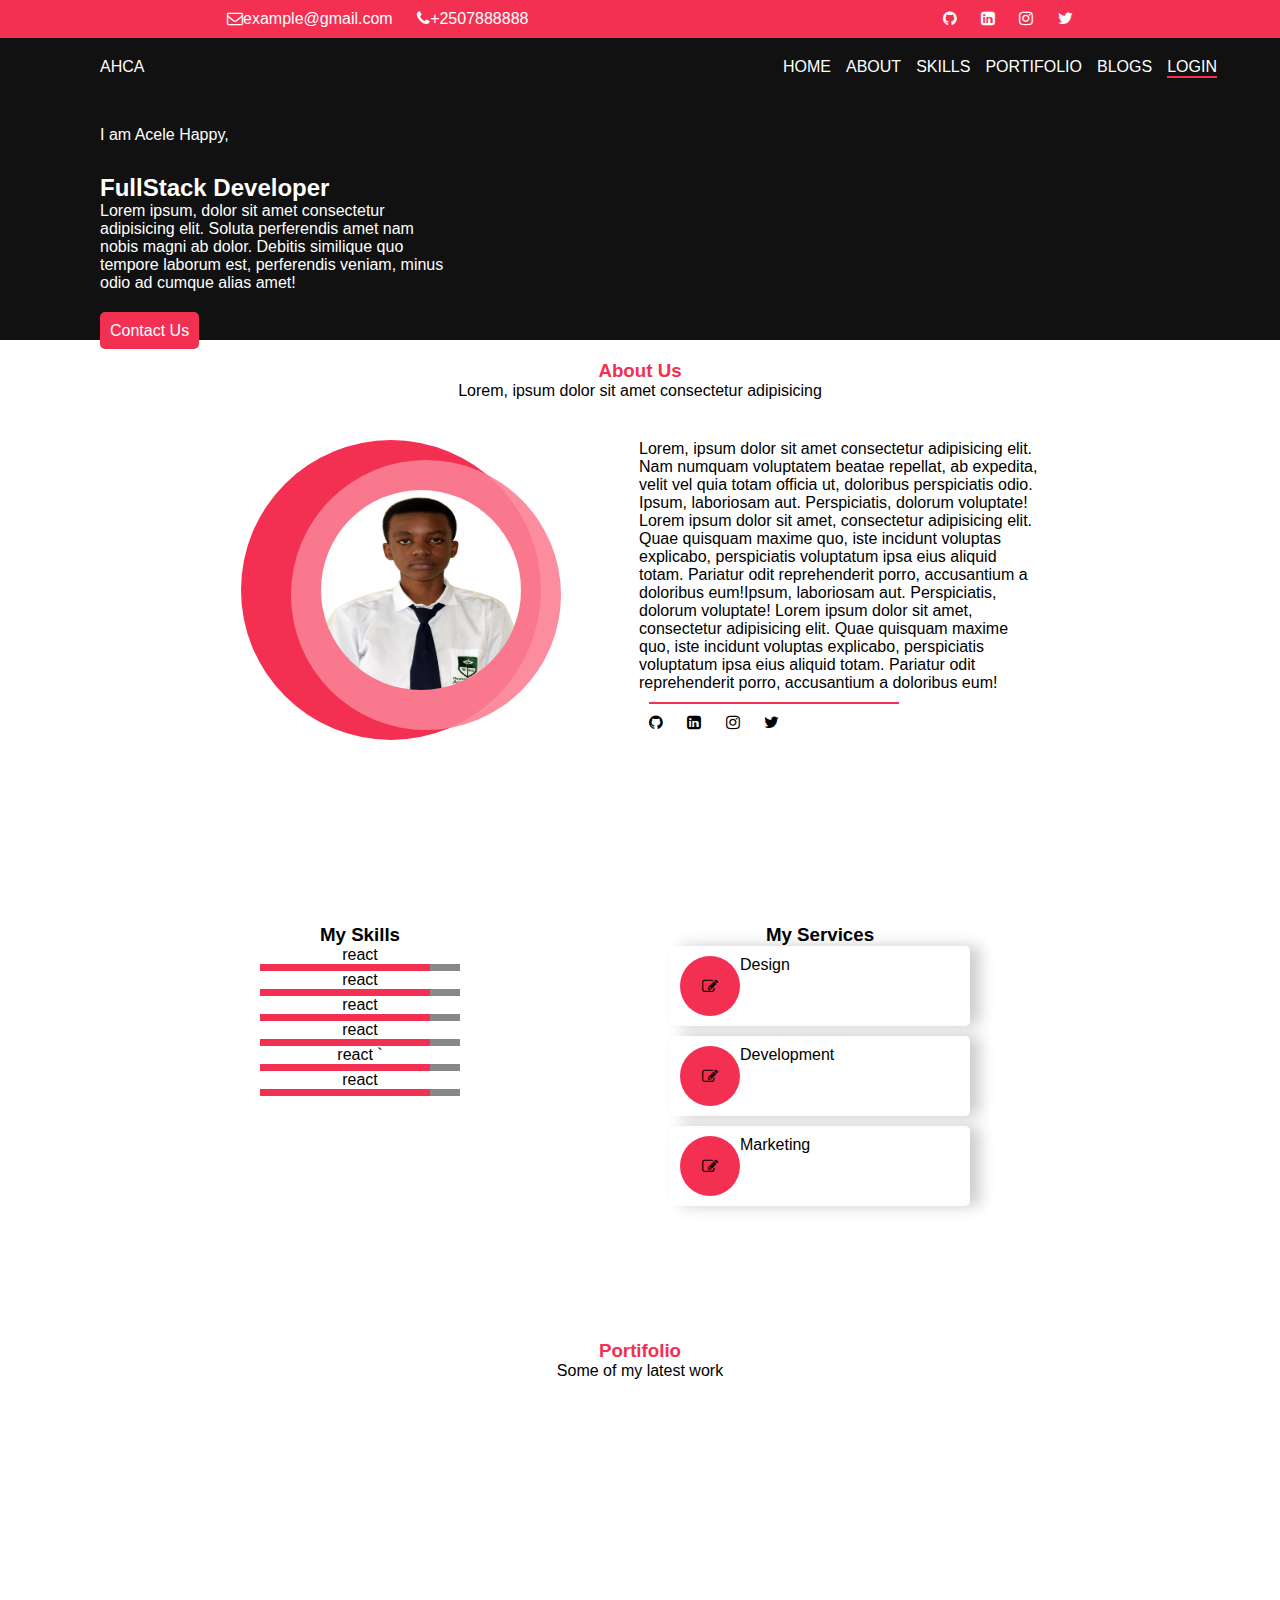
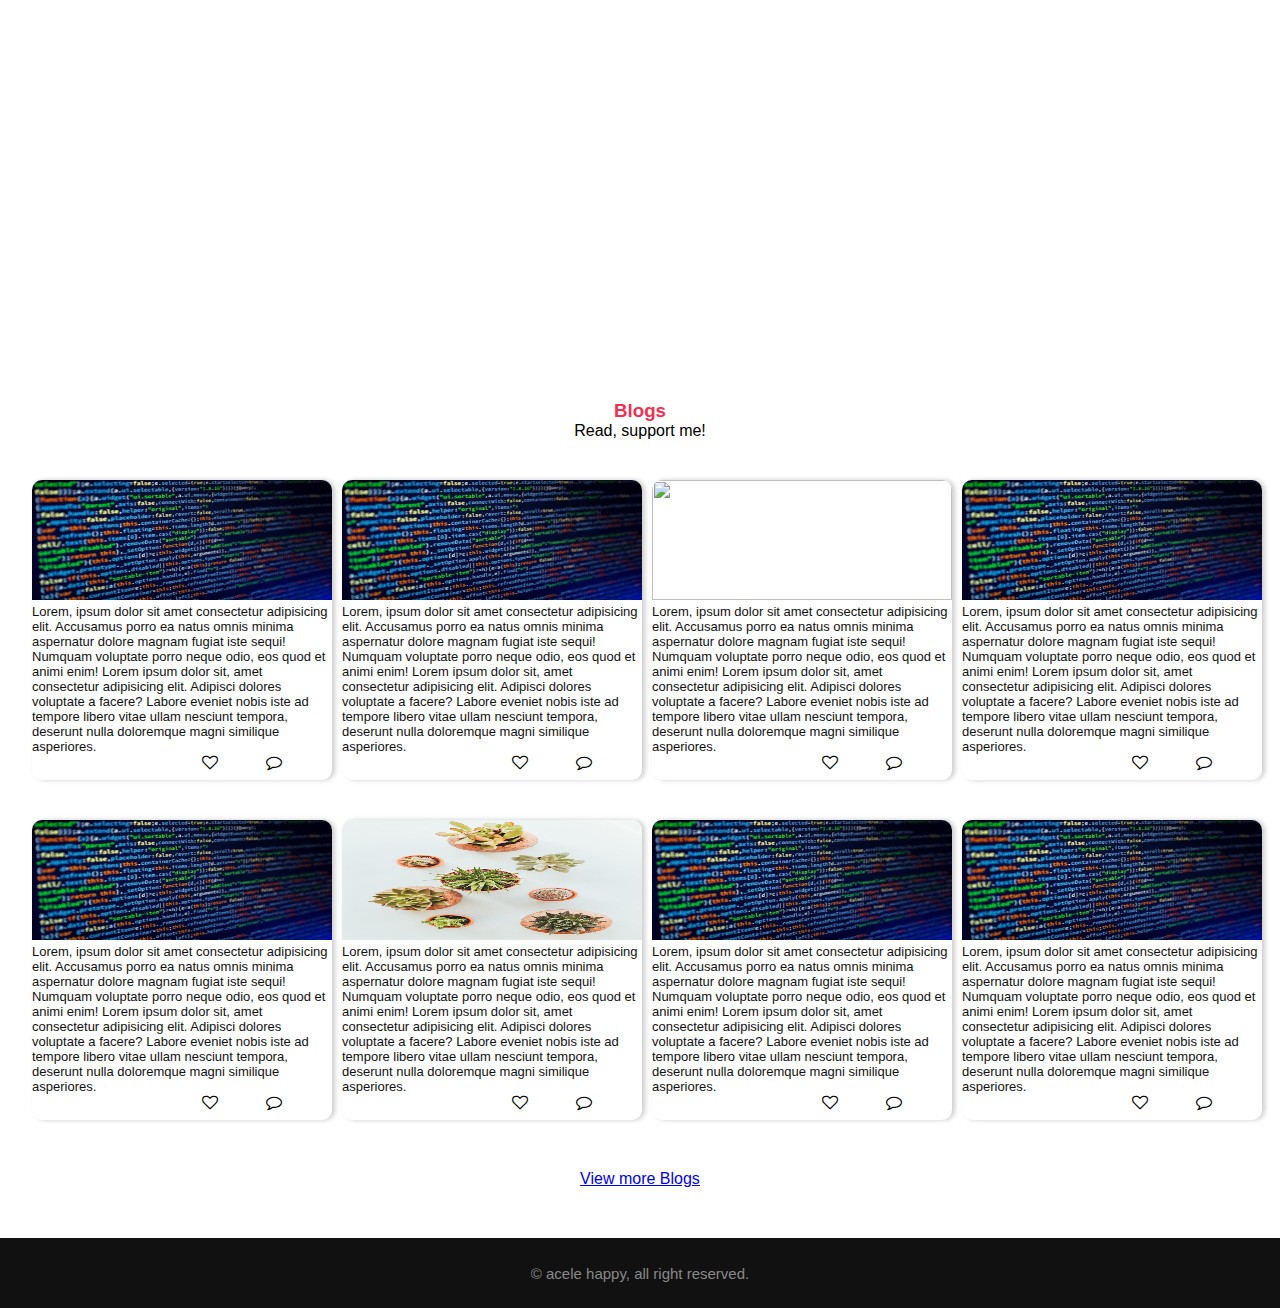
==== index.html @ a076aacb "contact and login page" ====
<!DOCTYPE html>
<html lang="en">
<head>
    <meta charset="UTF-8">
    <meta http-equiv="X-UA-Compatible" content="IE=edge">
    <meta name="viewport" content="width=device-width, initial-scale=1.0">
    <title>MY PORTIFOLIO</title>
    <link rel="stylesheet" href="https://cdnjs.cloudflare.com/ajax/libs/font-awesome/4.7.0/css/font-awesome.min.css">
    <link rel="stylesheet" href="index.css">
</head>
<body>
    <div class="container">
        <div class="dark-part" id="home">
            <div class="upper-nav">
                <div>
                    <span><i class="fa fa-envelope-o" aria-hidden="true"></i>example@gmail.com</span>
                <span><i class="fa fa-phone" aria-hidden="true"></i>+2507888888</span>
                </div>
                <div>
                    <span>
                        <i class="fa fa-github" aria-hidden="true"></i>
                    </span>
                    <span>
                        <i class="fa fa-linkedin-square" aria-hidden="true"></i>
                    </span>
                    <span>
                        <i class="fa fa-instagram" aria-hidden="true"></i>
                    </span>
                    <span>
                        <i class="fa fa-twitter" aria-hidden="true"></i>
                    </span>
                </div>
            </div>

            <div class="nav-links" id="nav-links">
                <span class="logo">AHCA</span>
                <ul>
                    <li>HOME</li>
                    <li>ABOUT</li>
                    <li>SKILLS</li>
                    <li>PORTIFOLIO</li>
                    <li>BLOGS</li>
                    <li class="login">LOGIN</li>
                    <li onclick="myFunction()" class="menu-icon">
                        <i class="fa fa-bars"></i>
                    </li>
                </ul>
            </div>

            <div class="short-desc">
                <p>I am Acele Happy,</p>
                <h2>FullStack Developer</h2>
                <p>Lorem ipsum, dolor sit amet consectetur adipisicing elit. Soluta perferendis amet nam nobis magni ab dolor. Debitis similique quo tempore laborum est, perferendis veniam, minus odio ad cumque alias amet!</p>

                <span class="contact-btn">Contact Us</span>
            </div>
            <!-- <svg id="wave" style="transform:rotate(0deg); transition: 0.3s" viewBox="0 0 1440 490" version="1.1" xmlns="http://www.w3.org/2000/svg"><defs><linearGradient id="sw-gradient-0" x1="0" x2="0" y1="1" y2="0"><stop stop-color="rgba(243, 48, 82, 1)" offset="0%"></stop><stop stop-color="rgba(243, 48, 82, 1)" offset="100%"></stop></linearGradient></defs><path style="transform:translate(0, 0px); opacity:1" fill="url(#sw-gradient-0)" d="M0,147L48,171.5C96,196,192,245,288,220.5C384,196,480,98,576,98C672,98,768,196,864,253.2C960,310,1056,327,1152,302.2C1248,278,1344,212,1440,179.7C1536,147,1632,147,1728,122.5C1824,98,1920,49,2016,81.7C2112,114,2208,229,2304,261.3C2400,294,2496,245,2592,261.3C2688,278,2784,359,2880,392C2976,425,3072,408,3168,375.7C3264,343,3360,294,3456,236.8C3552,180,3648,114,3744,114.3C3840,114,3936,180,4032,196C4128,212,4224,180,4320,187.8C4416,196,4512,245,4608,220.5C4704,196,4800,98,4896,89.8C4992,82,5088,163,5184,204.2C5280,245,5376,245,5472,245C5568,245,5664,245,5760,236.8C5856,229,5952,212,6048,220.5C6144,229,6240,261,6336,228.7C6432,196,6528,98,6624,81.7C6720,65,6816,131,6864,163.3L6912,196L6912,490L6864,490C6816,490,6720,490,6624,490C6528,490,6432,490,6336,490C6240,490,6144,490,6048,490C5952,490,5856,490,5760,490C5664,490,5568,490,5472,490C5376,490,5280,490,5184,490C5088,490,4992,490,4896,490C4800,490,4704,490,4608,490C4512,490,4416,490,4320,490C4224,490,4128,490,4032,490C3936,490,3840,490,3744,490C3648,490,3552,490,3456,490C3360,490,3264,490,3168,490C3072,490,2976,490,2880,490C2784,490,2688,490,2592,490C2496,490,2400,490,2304,490C2208,490,2112,490,2016,490C1920,490,1824,490,1728,490C1632,490,1536,490,1440,490C1344,490,1248,490,1152,490C1056,490,960,490,864,490C768,490,672,490,576,490C480,490,384,490,288,490C192,490,96,490,48,490L0,490Z"></path><defs><linearGradient id="sw-gradient-1" x1="0" x2="0" y1="1" y2="0"><stop stop-color="rgba(243, 48, 82, 1)" offset="0%"></stop><stop stop-color="rgba(243, 48, 82, 1)" offset="100%"></stop></linearGradient></defs><path style="transform:translate(0, 50px); opacity:0.9" fill="url(#sw-gradient-1)" d="M0,294L48,261.3C96,229,192,163,288,122.5C384,82,480,65,576,98C672,131,768,212,864,204.2C960,196,1056,98,1152,49C1248,0,1344,0,1440,0C1536,0,1632,0,1728,40.8C1824,82,1920,163,2016,187.8C2112,212,2208,180,2304,196C2400,212,2496,278,2592,318.5C2688,359,2784,376,2880,383.8C2976,392,3072,392,3168,359.3C3264,327,3360,261,3456,212.3C3552,163,3648,131,3744,163.3C3840,196,3936,294,4032,318.5C4128,343,4224,294,4320,302.2C4416,310,4512,376,4608,367.5C4704,359,4800,278,4896,212.3C4992,147,5088,98,5184,73.5C5280,49,5376,49,5472,81.7C5568,114,5664,180,5760,245C5856,310,5952,376,6048,334.8C6144,294,6240,147,6336,147C6432,147,6528,294,6624,302.2C6720,310,6816,180,6864,114.3L6912,49L6912,490L6864,490C6816,490,6720,490,6624,490C6528,490,6432,490,6336,490C6240,490,6144,490,6048,490C5952,490,5856,490,5760,490C5664,490,5568,490,5472,490C5376,490,5280,490,5184,490C5088,490,4992,490,4896,490C4800,490,4704,490,4608,490C4512,490,4416,490,4320,490C4224,490,4128,490,4032,490C3936,490,3840,490,3744,490C3648,490,3552,490,3456,490C3360,490,3264,490,3168,490C3072,490,2976,490,2880,490C2784,490,2688,490,2592,490C2496,490,2400,490,2304,490C2208,490,2112,490,2016,490C1920,490,1824,490,1728,490C1632,490,1536,490,1440,490C1344,490,1248,490,1152,490C1056,490,960,490,864,490C768,490,672,490,576,490C480,490,384,490,288,490C192,490,96,490,48,490L0,490Z"></path></svg> -->
        </div>
            <h3 class="center color">About Us</h3>
            <p class="center">Lorem, ipsum dolor sit amet consectetur adipisicing</p>
        <div class="mid">
            <div id="about" class="about">
                <div class="circle">
                <div class="circle-sm">
                    <img src="./pictures/img.JPG" alt="img" class="img-sm"/>
                </div>
            </div>
            <div class="about-content">
                <p>Lorem, ipsum dolor sit amet consectetur adipisicing elit. Nam numquam voluptatem beatae repellat, ab expedita, velit vel quia totam officia ut, doloribus perspiciatis odio. Ipsum, laboriosam aut. Perspiciatis, dolorum voluptate! Lorem ipsum dolor sit amet, consectetur adipisicing elit. Quae quisquam maxime quo, iste incidunt voluptas explicabo, perspiciatis voluptatum ipsa eius aliquid totam. Pariatur odit reprehenderit porro, accusantium a doloribus eum!Ipsum, laboriosam aut. Perspiciatis, dolorum voluptate! Lorem ipsum dolor sit amet, consectetur adipisicing elit. Quae quisquam maxime quo, iste incidunt voluptas explicabo, perspiciatis voluptatum ipsa eius aliquid totam. Pariatur odit reprehenderit porro, accusantium a doloribus eum!</p>
                <div class="line"></div>
                <div class="icons">
                    <span>
                        <i class="fa fa-github" aria-hidden="true"></i>
                    </span>
                    <span>
                        <i class="fa fa-linkedin-square" aria-hidden="true"></i>
                    </span>
                    <span>
                        <i class="fa fa-instagram" aria-hidden="true"></i>
                    </span>
                    <span>
                        <i class="fa fa-twitter" aria-hidden="true"></i>
                    </span>
                </div>
            </div>
            </div>
        </div>
        
        <div class="mid mid-2">
            <div id="skills" class="skills">
                <h3>My Skills</h3>
                <div>
                <span>react</span>
                <div class="out"><div class="inside"></div></div>
                </div>
                <div>
                <span>react</span>
                <div class="out"><div class="inside"></div></div>
                </div>
                <div>   
                <span>react</span>
                <div class="out"><div class="inside"></div></div>
                </div>
                <div>
                    <span>react</span>
                    <div class="out"><div class="inside"></div></div>
                </div>
                <div>
                    <span>react</span>  `
                    <div class="out"><div class="inside"></div></div>
                    </div>
                    <div>
                <span>react</span>
                <div class="out"><div class="inside"></div></div>
                </div>
            </div>
            <div class="services">
                <h3>My Services</h3>
                <div class="box">
                    <div class="icon-box"><i class="fa fa-pencil-square-o" aria-hidden="true"></i></div>
                    <span>Design</span>
                </div>
                <div class="box">
                    <div class="icon-box"><i class="fa fa-pencil-square-o" aria-hidden="true"></i></div>
                    <span>Development</span>
                </div>
                <div class="box">
                    <div class="icon-box"><i class="fa fa-pencil-square-o" aria-hidden="true"></i></div>
                    <span>Marketing</span>
                </div>
            </div>
        </div>

        <h3 class="center color top ">Portifolio</h3>
        <p class="center">Some of my latest work</p>

            <div class="port-cont">
                <div id="portifolio" class="portifolio">
                    <div class="div1">
                        <img class="./pictures/short-img" src="an.jpg" alt="">
                    </div>
                    <div class="div2">
                        <img class="./pictures/short-img" src="cam.jpg" alt="">
                    </div>
                    <div class="div3">
                        <img class="./pictures/long-img" src="cam.jpg" alt="">
                    </div>
                    <div class="div4">
                        <img class="./pictures/long-img" src="an.jpg" alt="">
                    </div>
                </div>
            </div>

            <h3 class="center color top ">Blogs</h3>
        <p class="center">Read, support me!</p>

            <div class="">
                <div id="blogs" class="blogs">
                   <div class="blog">
                       <img src="./pictures/bl.jpg" alt="">
                       <div class="blog-cont">
                           <p>Lorem, ipsum dolor sit amet consectetur adipisicing elit. Accusamus porro ea natus omnis minima aspernatur dolore magnam fugiat iste sequi! Numquam voluptate porro neque odio, eos quod et animi enim! Lorem ipsum dolor sit, amet consectetur adipisicing elit. Adipisci dolores voluptate a facere? Labore eveniet nobis iste ad tempore libero vitae ullam nesciunt tempora, deserunt nulla doloremque magni similique asperiores.</p>
                       </div>
                       <div class="blog-icons">
                           <span><i class="fa fa-heart-o" aria-hidden="true"></i></span>
                           <span><i class="fa fa-comment-o" aria-hidden="true"></i></span>
                       </div>
                   </div>
                   <div class="blog">
                       <img src="./pictures/bl.jpg" alt="">
                       <div class="blog-cont">
                           <p>Lorem, ipsum dolor sit amet consectetur adipisicing elit. Accusamus porro ea natus omnis minima aspernatur dolore magnam fugiat iste sequi! Numquam voluptate porro neque odio, eos quod et animi enim! Lorem ipsum dolor sit, amet consectetur adipisicing elit. Adipisci dolores voluptate a facere? Labore eveniet nobis iste ad tempore libero vitae ullam nesciunt tempora, deserunt nulla doloremque magni similique asperiores.</p>
                       </div>
                       <div class="blog-icons">
                           <span><i class="fa fa-heart-o" aria-hidden="true"></i></span>
                           <span><i class="fa fa-comment-o" aria-hidden="true"></i></span>
                       </div>
                   </div>
                   <div class="blog">
                       <img src="bl.jpg" alt="">
                       <div class="blog-cont">
                           <p>Lorem, ipsum dolor sit amet consectetur adipisicing elit. Accusamus porro ea natus omnis minima aspernatur dolore magnam fugiat iste sequi! Numquam voluptate porro neque odio, eos quod et animi enim! Lorem ipsum dolor sit, amet consectetur adipisicing elit. Adipisci dolores voluptate a facere? Labore eveniet nobis iste ad tempore libero vitae ullam nesciunt tempora, deserunt nulla doloremque magni similique asperiores.</p>
                       </div>
                       <div class="blog-icons">
                           <span><i class="fa fa-heart-o" aria-hidden="true"></i></span>
                           <span><i class="fa fa-comment-o" aria-hidden="true"></i></span>
                       </div>
                   </div>
                   <div class="blog">
                    <img src="./pictures/bl.jpg" alt="">
                    <div class="blog-cont">
                        <p>Lorem, ipsum dolor sit amet consectetur adipisicing elit. Accusamus porro ea natus omnis minima aspernatur dolore magnam fugiat iste sequi! Numquam voluptate porro neque odio, eos quod et animi enim! Lorem ipsum dolor sit, amet consectetur adipisicing elit. Adipisci dolores voluptate a facere? Labore eveniet nobis iste ad tempore libero vitae ullam nesciunt tempora, deserunt nulla doloremque magni similique asperiores.</p>
                    </div>
                    <div class="blog-icons">
                        <span><i class="fa fa-heart-o" aria-hidden="true"></i></span>
                        <span><i class="fa fa-comment-o" aria-hidden="true"></i></span>
                    </div>
                   </div>
                </div>

                <div id="blogs" class="blogs">
                    <div class="blog">
                        <img src="./pictures/bl.jpg" alt="">
                        <div class="blog-cont">
                            <p>Lorem, ipsum dolor sit amet consectetur adipisicing elit. Accusamus porro ea natus omnis minima aspernatur dolore magnam fugiat iste sequi! Numquam voluptate porro neque odio, eos quod et animi enim! Lorem ipsum dolor sit, amet consectetur adipisicing elit. Adipisci dolores voluptate a facere? Labore eveniet nobis iste ad tempore libero vitae ullam nesciunt tempora, deserunt nulla doloremque magni similique asperiores.</p>
                        </div>
                        <div class="blog-icons">
                            <span><i class="fa fa-heart-o" aria-hidden="true"></i></span>
                            <span><i class="fa fa-comment-o" aria-hidden="true"></i></span>
                        </div>
                    </div>
                    <div class="blog">
                        <img src="./pictures/an.jpg" alt="">
                        <div class="blog-cont">
                            <p>Lorem, ipsum dolor sit amet consectetur adipisicing elit. Accusamus porro ea natus omnis minima aspernatur dolore magnam fugiat iste sequi! Numquam voluptate porro neque odio, eos quod et animi enim! Lorem ipsum dolor sit, amet consectetur adipisicing elit. Adipisci dolores voluptate a facere? Labore eveniet nobis iste ad tempore libero vitae ullam nesciunt tempora, deserunt nulla doloremque magni similique asperiores.</p>
                        </div>
                        <div class="blog-icons">
                            <span><i class="fa fa-heart-o" aria-hidden="true"></i></span>
                            <span><i class="fa fa-comment-o" aria-hidden="true"></i></span>
                        </div>
                    </div>
                    <div class="blog">
                        <img src="./pictures/bl.jpg" alt="">
                        <div class="blog-cont">
                            <p>Lorem, ipsum dolor sit amet consectetur adipisicing elit. Accusamus porro ea natus omnis minima aspernatur dolore magnam fugiat iste sequi! Numquam voluptate porro neque odio, eos quod et animi enim! Lorem ipsum dolor sit, amet consectetur adipisicing elit. Adipisci dolores voluptate a facere? Labore eveniet nobis iste ad tempore libero vitae ullam nesciunt tempora, deserunt nulla doloremque magni similique asperiores.</p>
                        </div>
                        <div class="blog-icons">
                            <span><i class="fa fa-heart-o" aria-hidden="true"></i></span>
                            <span><i class="fa fa-comment-o" aria-hidden="true"></i></span>
                        </div>
                    </div>
                    <div class="blog">
                     <img src="./pictures/bl.jpg" alt="">
                     <div class="blog-cont">
                         <p>Lorem, ipsum dolor sit amet consectetur adipisicing elit. Accusamus porro ea natus omnis minima aspernatur dolore magnam fugiat iste sequi! Numquam voluptate porro neque odio, eos quod et animi enim! Lorem ipsum dolor sit, amet consectetur adipisicing elit. Adipisci dolores voluptate a facere? Labore eveniet nobis iste ad tempore libero vitae ullam nesciunt tempora, deserunt nulla doloremque magni similique asperiores.</p>
                     </div>
                     <div class="blog-icons">
                         <span><i class="fa fa-heart-o" aria-hidden="true"></i></span>
                         <span><i class="fa fa-comment-o" aria-hidden="true"></i></span>
                     </div>
                    </div>
                 </div>
                </div>
    </div>
    <div class="center">
        <a href="#">View more Blogs</a>
    </div>
    <div class="footer">
               <p>&copy; acele happy, all right reserved.</p>
     </div>

     <script>
         function myFunction(){
            let x = document.getElementById("nav-links")
            if(x.className == "nav-links"){
                x.className = " responsive"
            }else{
            x.className = "nav-links"
            }
         }
     </script>
</body>
</html>
---- index.css ----
* {
  margin: 0;
  padding: 0;
  box-sizing: border-box;
  font-family: "Helvetica Neue", Helvetica, Arial, sans-serif;
}
.dark-part {
  background: #111;
  width: 100%;
  height: auto;
}
.upper-nav {
  width: 100%;
  height: auto;
  background: #f33052;
  display: flex;
  justify-content: space-around;
  padding: 10px;
  margin-bottom: 20px;
}
.upper-nav > div > span {
  margin-left: 20px;
  color: #fff;
}

.nav-links ul {
  list-style: none;
  display: flex;
  width: 40%;
  float: right;
}
.nav-links ul li {
  color: #fff;
  margin-left: 15px;
  cursor: pointer;
}
.logo {
  color: #fff;
  margin-left: 100px;
  margin-top: 100px;
}
.login {
  border-bottom: 2px solid #f33052;
}

.contact-btn {
  background: #f33052;
  color: #fff;
  padding: 10px;
  border-radius: 5px;
  margin-bottom: 100px;
}
.short-desc {
  margin-top: 50px;
  color: #fff;
  margin-left: 100px;
}
.short-desc p {
  width: 30%;
  margin-bottom: 30px;
}
svg {
  /* background: red; */
  width: 40%;
  margin-left: 700px;
  height: 400px;
  margin-top: -200px;
}

.mid {
  display: flex;
  justify-content: center;
  align-items: center;
}
.about {
  width: 70%;
  display: flex;
  justify-content: space-around;
  margin-top: 40px;
}
.circle {
  width: 300px;
  height: 300px;
  border-radius: 50%;
  background: rgb(243, 48, 82);
}
.about-content {
  width: 400px;
}
.circle-sm {
  width: 270px;
  height: 270px;
  border-radius: 50%;
  background: rgba(251, 129, 149, 0.9);
  margin-top: 20px;
  margin-left: 50px;
}
.img-sm {
  width: 200px;
  height: 200px;
  border-radius: 50%;
  margin-top: 30px;
  margin-left: 30px;
}

.line {
  width: 250px;
  height: 2px;
  background: #f33052;
  margin: 10px;
}
.icons span {
  margin: 10px;
}
.center {
  text-align: center;
}
.color {
  color: #f33052;
  margin-top: 20px;
}

.out {
  width: 200px;
  height: 7px;
  background: #888;
  border-radius: 0px, 10px, 10px, 0px;
}

.inside {
  width: 170px;
  height: 7px;
  background: #f33052;
}

.skills {
  position: relative;
  right: 80px;
  width: 300px;
  text-align: center;
  display: flex;
  align-items: center;
  justify-content: center;
  flex-direction: column;
  height: 300px;
}
.services {
  width: 400px;
  text-align: center;
  height: auto;
  display: flex;
  align-items: center;
  justify-content: center;
  flex-direction: column;
  position: relative;
  top: 60px;
  left: 30px;
}
.services .box {
  width: 300px;
  box-shadow: 10px 0px 15px rgba(0, 0, 0, 0.2);
  border-radius: 5px;
  padding: 10px;
  display: flex;
  flex-direction: row;
  margin-bottom: 10px;
}

.icon-box {
  background: #f33052;
  width: 60px;
  height: 60px;
  border-radius: 50%;
  display: flex;
  justify-content: center;
  align-items: center;
}

.fa-pencil-square-o {
  width: 200px;
}

.port-cont {
  display: flex;
  align-items: center;
  justify-content: center;
}
.portifolio {
  /* background: hotpink; */
  width: 50%;
}

.div1 {
  grid-area: div1;
  height: 20vh;
}
.div2 {
  grid-area: div2;
  height: 20vh;
}
.div3 {
  grid-area: div3;
  height: 40vh;
}
.div4 {
  grid-area: div4;
  height: 40vh;
}

.portifolio {
  display: grid;
  grid-template-areas:
    "div1 div1 div1 div2 div2 div2"
    "div3 div3 div4 div4 div4 div4";
  gap: 10px;
  padding: 10px;
}
.portifolio > div {
  /* background: purple; */
  padding: 20px 0;
  display: flex;
  align-items: center;
  justify-content: center;
}
.portifolio > div> img{
    object-fit: cover;
    width: 320px;
}

.long-img{
    height: 40vh;
    position: relative;
}
.short-img{
    height: 20vh;
    position: relative;
}

.top{
    margin-top: 50px;
}

.mid-2{
    margin-bottom: 60px;
    height: 60vh;
}

.blogs{
    display: flex;
    justify-content: space-between;
    align-items: center;
    width: 95%;
    margin: auto;
    margin-top: 40px;
}
.blogs>div{
    margin-right: 10px;
}

.blog{
    width: 300px;
    height: 300px;
    box-shadow: 3px 0px 5px rgba(0,0,0,0.2);
    border-radius: 10px;
}
.blog>img{
  width: 300px;
    height: 120px;
    border-radius: 10px 10px 0px 0px;
}
.blog-cont p{
  font-size: 13px;
  color: #111;
}
.blog-icons{
  width: 100px;
  display: flex;
  position: relative;
  left: 150px;
  justify-content: space-between;
}
.blog-icons > span{
  margin-left: 20px;
}

.footer{
background: #111;
/* position: absolute; */
height: 70px;
bottom: 0;
display: flex;
align-items: center;
justify-content: center;
color: #888;
font-size: 15px;
margin-top: 100px;
}
.center>a{
  /* margin-top: 150px; */
  position: relative;
  top: 50px;
}

.menu-icon{
  display: none;
}

@media screen and (max-width: 600px){
  .nav-links ul li:not(.menu-icon){
    display:none;
  }
  .nav-links{
    background: red;
    width: 100%;
    overflow: auto;
  }
  .nav-links ul .menu-icon {
    float: right;
    position: relative;
    /* left: 180px;
    display: block;
    size: 100px; */
    display: block;
    right: 0;
  }
  .upper-nav{
    display:none;
  }
  .short-desc{
    width: 90%;
    margin: auto;
    position: relative;
    top: 20%;
  }
  .short-desc h2{
    text-align: center;
    margin-bottom: 20px;
  }
  .short-desc p {
    width: 100%;
    margin-bottom: 10px;
    text-align: center;
  }

  .contact-btn{
    margin: auto;
    position: relative;
    left: 40%;
    top: 30px;
  }
  .dark-part{
    height: 60vh;
  }
  .mid>*{
    display: block;
  }
  .skills{
    display: block;
  }

  .blogs{
    display: grid;
    grid-template-columns: 1fr 1fr;
    /* padding: 10px; */
    gap: 10px;
  }
  .blog{
    width: 280px;
  }
  .blog img{
    width: 280px;
  }
  .portifolio{
    width: 100%;
  }
  .portifolio div img{
    width: 270px;
  }
  .circle{
    margin: auto;
  }

  .mid-2{
    display: grid;
    height: auto;
    grid-template-columns: 1fr;
  }
  .mid-2 > div{
    width: 100%;
    position: relative;
    top: 0;
    left: 0;
    right: 0;
    display: grid;
  }
  .skills{
    margin-bottom: 40px;
  }
}

@media screen and ( max-width: 1000px) {
  .blogs{
    display: grid;
    grid-template-columns: 1fr 1fr;
    align-items: center;
    margin: auto;
    gap: 20px;
  }
  .portifolio{
    width: 100%;
  }
  .nav-links ul li:not(.menu-icon){
    display:none;
  }
  .menu-icon{
    position: absolute;
    right: 100px;
    display: block;
  }

  .nav-links .responsive ul li {
    float: none;
    display: block;
    text-align: center;
    color: #fff;
  }

  .fa-bars{
    font-size: 25px;
  }
 
  .dark-part{
    height: 70vh;
  }
  .short-desc p{
    width: 70%;
  }
  .circle {
    width: 270px;
    height: 270px;
  }
  .circle-sm {
    width: 240px;
    height: 240px;
  }
  .about{
    width: 100%;
  }

  .mid-2 >div{
    position: relative;
    top: 0;
    right: 0;
  }
}
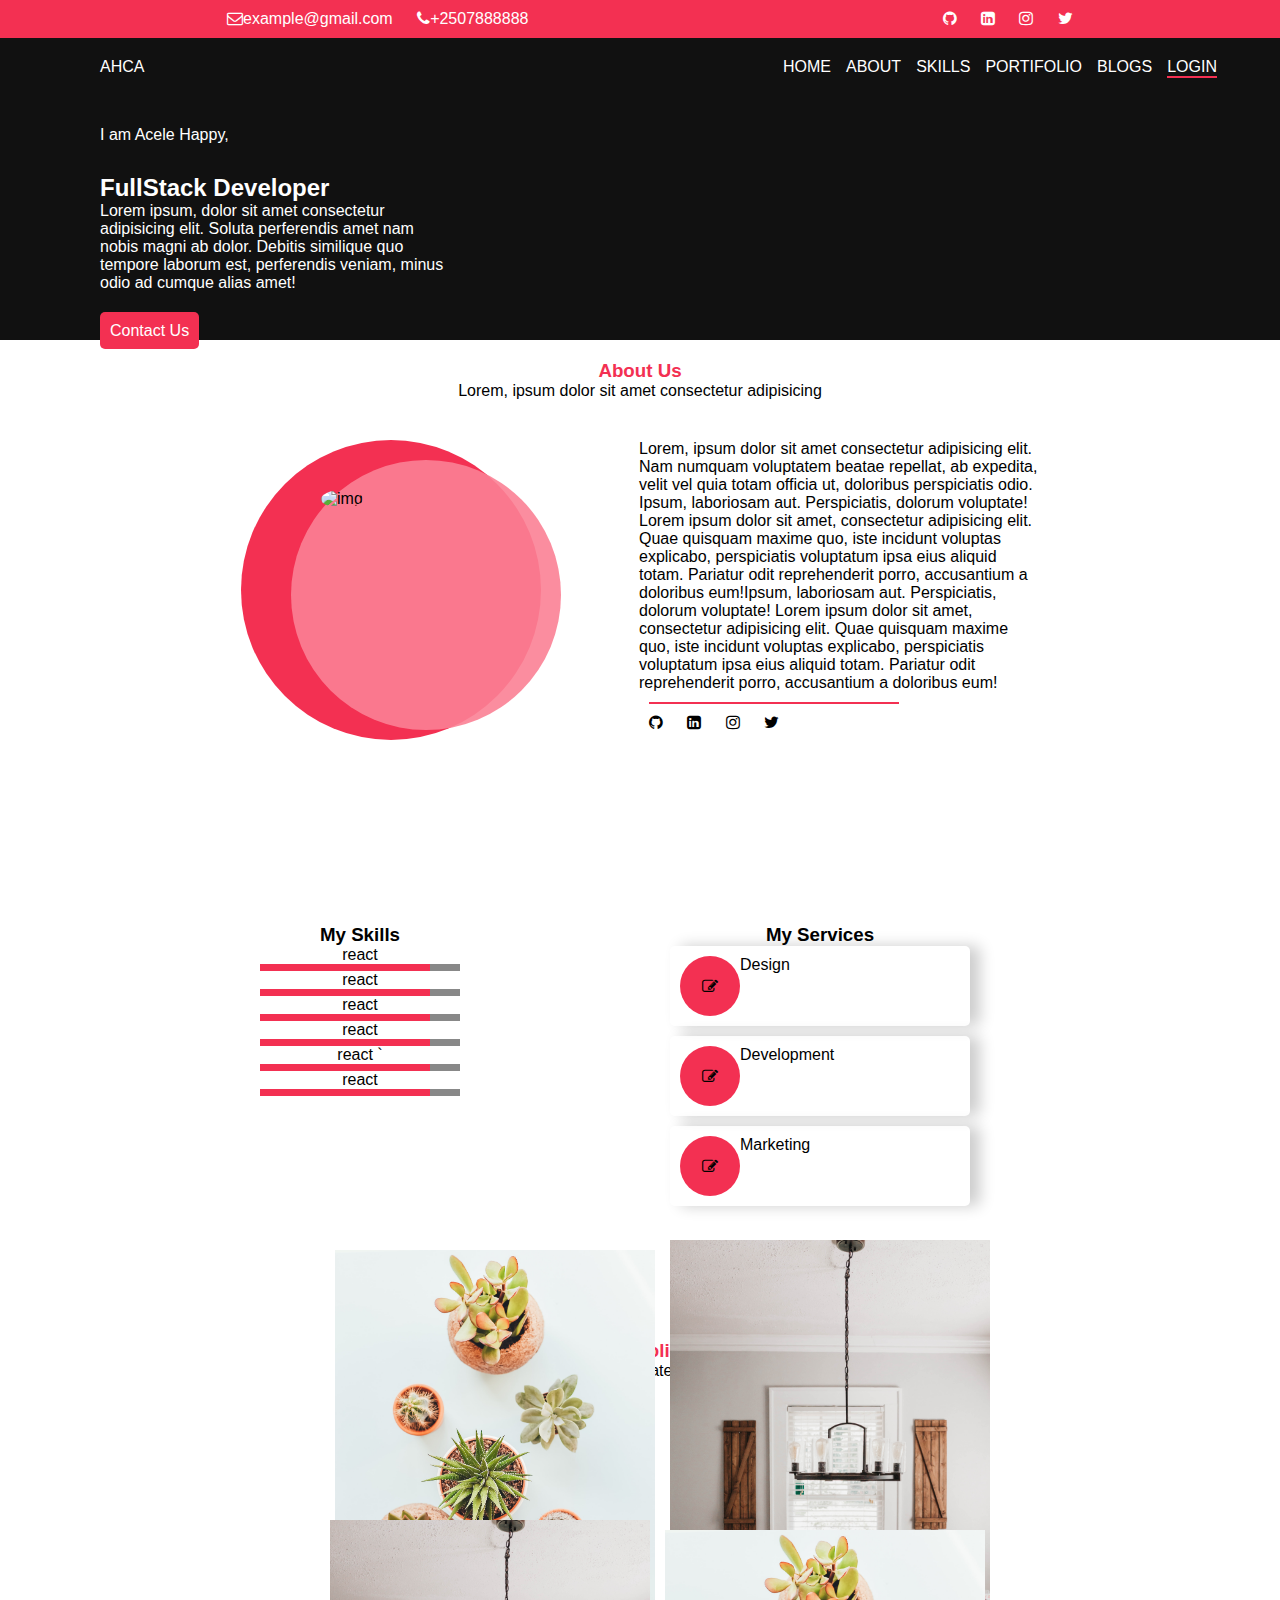
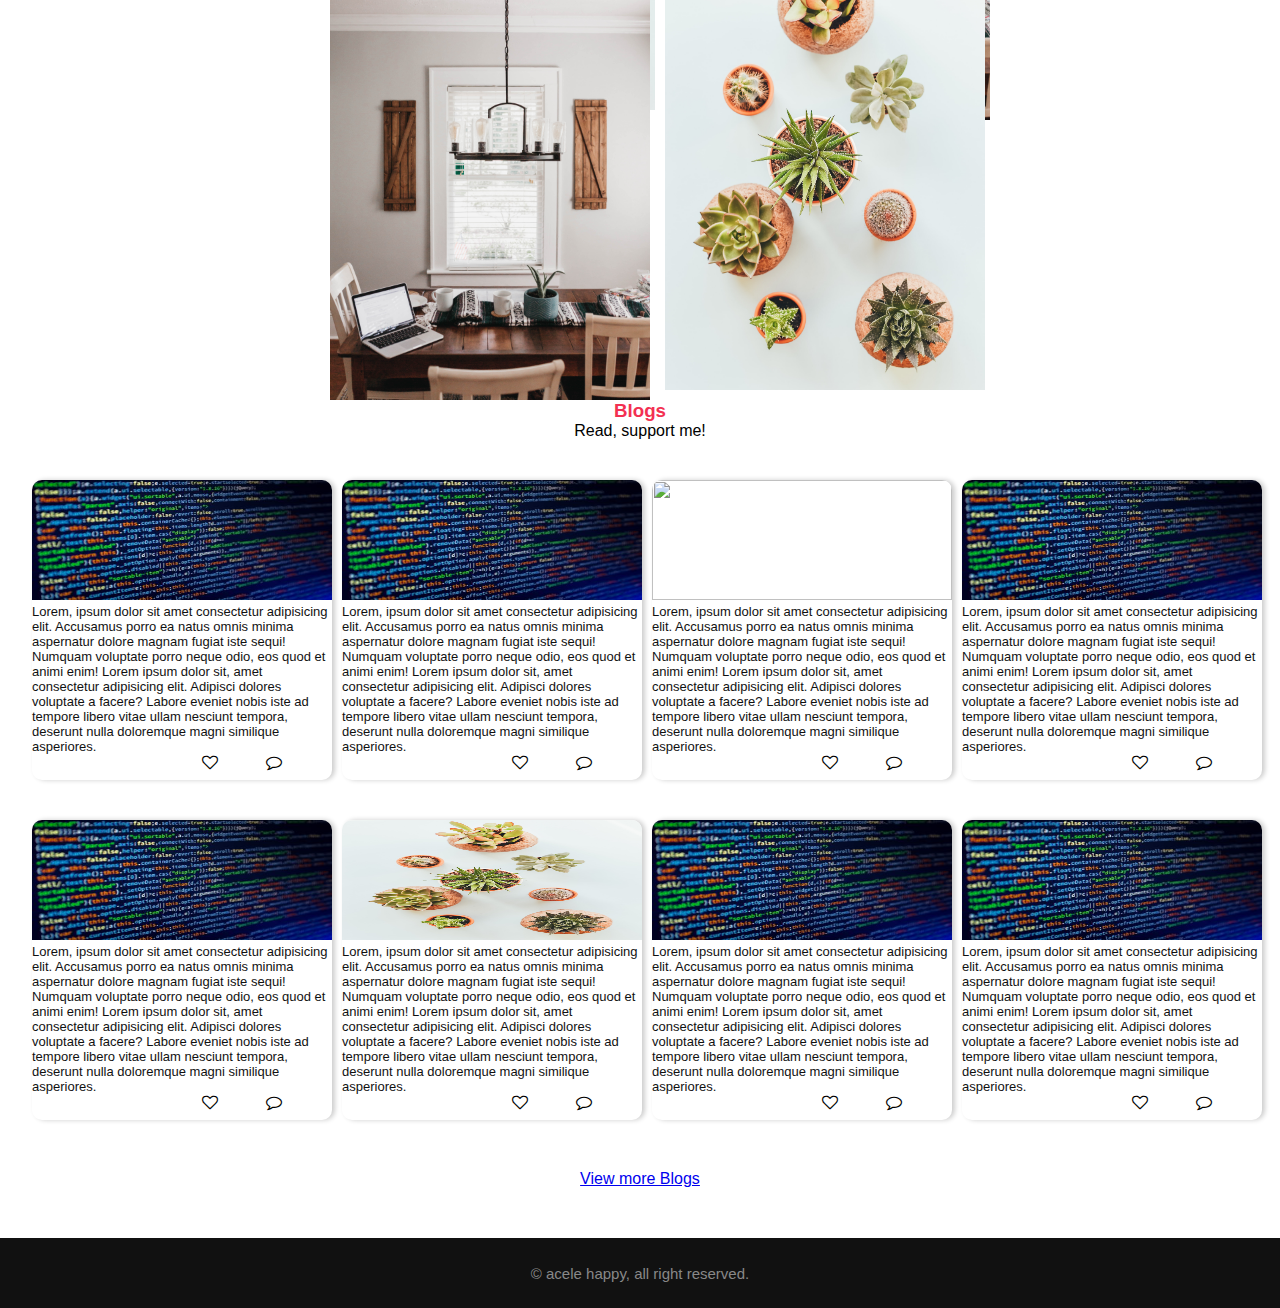
==== commit 13b76f3e: "dashboard" ====
--- a/index.html
+++ b/index.html
@@ -62,7 +62,7 @@
             <div id="about" class="about">
                 <div class="circle">
                 <div class="circle-sm">
-                    <img src="./pictures/img.JPG" alt="img" class="img-sm"/>
+                    <img src="" alt="img" class="img-sm"/>
                 </div>
             </div>
             <div class="about-content">
@@ -137,16 +137,16 @@
             <div class="port-cont">
                 <div id="portifolio" class="portifolio">
                     <div class="div1">
-                        <img class="./pictures/short-img" src="an.jpg" alt="">
+                        <img class=".short-img" src="./pictures/an.jpg" alt="">
                     </div>
                     <div class="div2">
-                        <img class="./pictures/short-img" src="cam.jpg" alt="">
+                        <img class=".short-img" src="./pictures/cam.jpg" alt="">
                     </div>
                     <div class="div3">
-                        <img class="./pictures/long-img" src="cam.jpg" alt="">
+                        <img class=".long-img" src="./pictures/cam.jpg" alt="">
                     </div>
                     <div class="div4">
-                        <img class="./pictures/long-img" src="an.jpg" alt="">
+                        <img class=".long-img" src="./pictures/an.jpg" alt="">
                     </div>
                 </div>
             </div>
--- a/index.css
+++ b/index.css
@@ -306,11 +306,11 @@
 }
 
 @media screen and (max-width: 600px){
+
   .nav-links ul li:not(.menu-icon){
     display:none;
   }
   .nav-links{
-    background: red;
     width: 100%;
     overflow: auto;
   }
@@ -327,10 +327,14 @@
     display:none;
   }
   .short-desc{
-    width: 90%;
-    margin: auto;
-    position: relative;
+    width: 60%;
+    margin: auto;
+    position: relative;
+    display: flex;
+    flex-direction: column;
+    align-items:center;
     top: 20%;
+    font-size: 10px;
   }
   .short-desc h2{
     text-align: center;
@@ -360,15 +364,14 @@
 
   .blogs{
     display: grid;
-    grid-template-columns: 1fr 1fr;
-    /* padding: 10px; */
+    grid-template-columns: 1fr;
     gap: 10px;
   }
   .blog{
-    width: 280px;
+    width: 250px;
   }
   .blog img{
-    width: 280px;
+    width: 250px;
   }
   .portifolio{
     width: 100%;
@@ -395,6 +398,10 @@
   }
   .skills{
     margin-bottom: 40px;
+  }
+  .contact-btn{
+    position: absolute;
+    margin: auto;
   }
 }
 
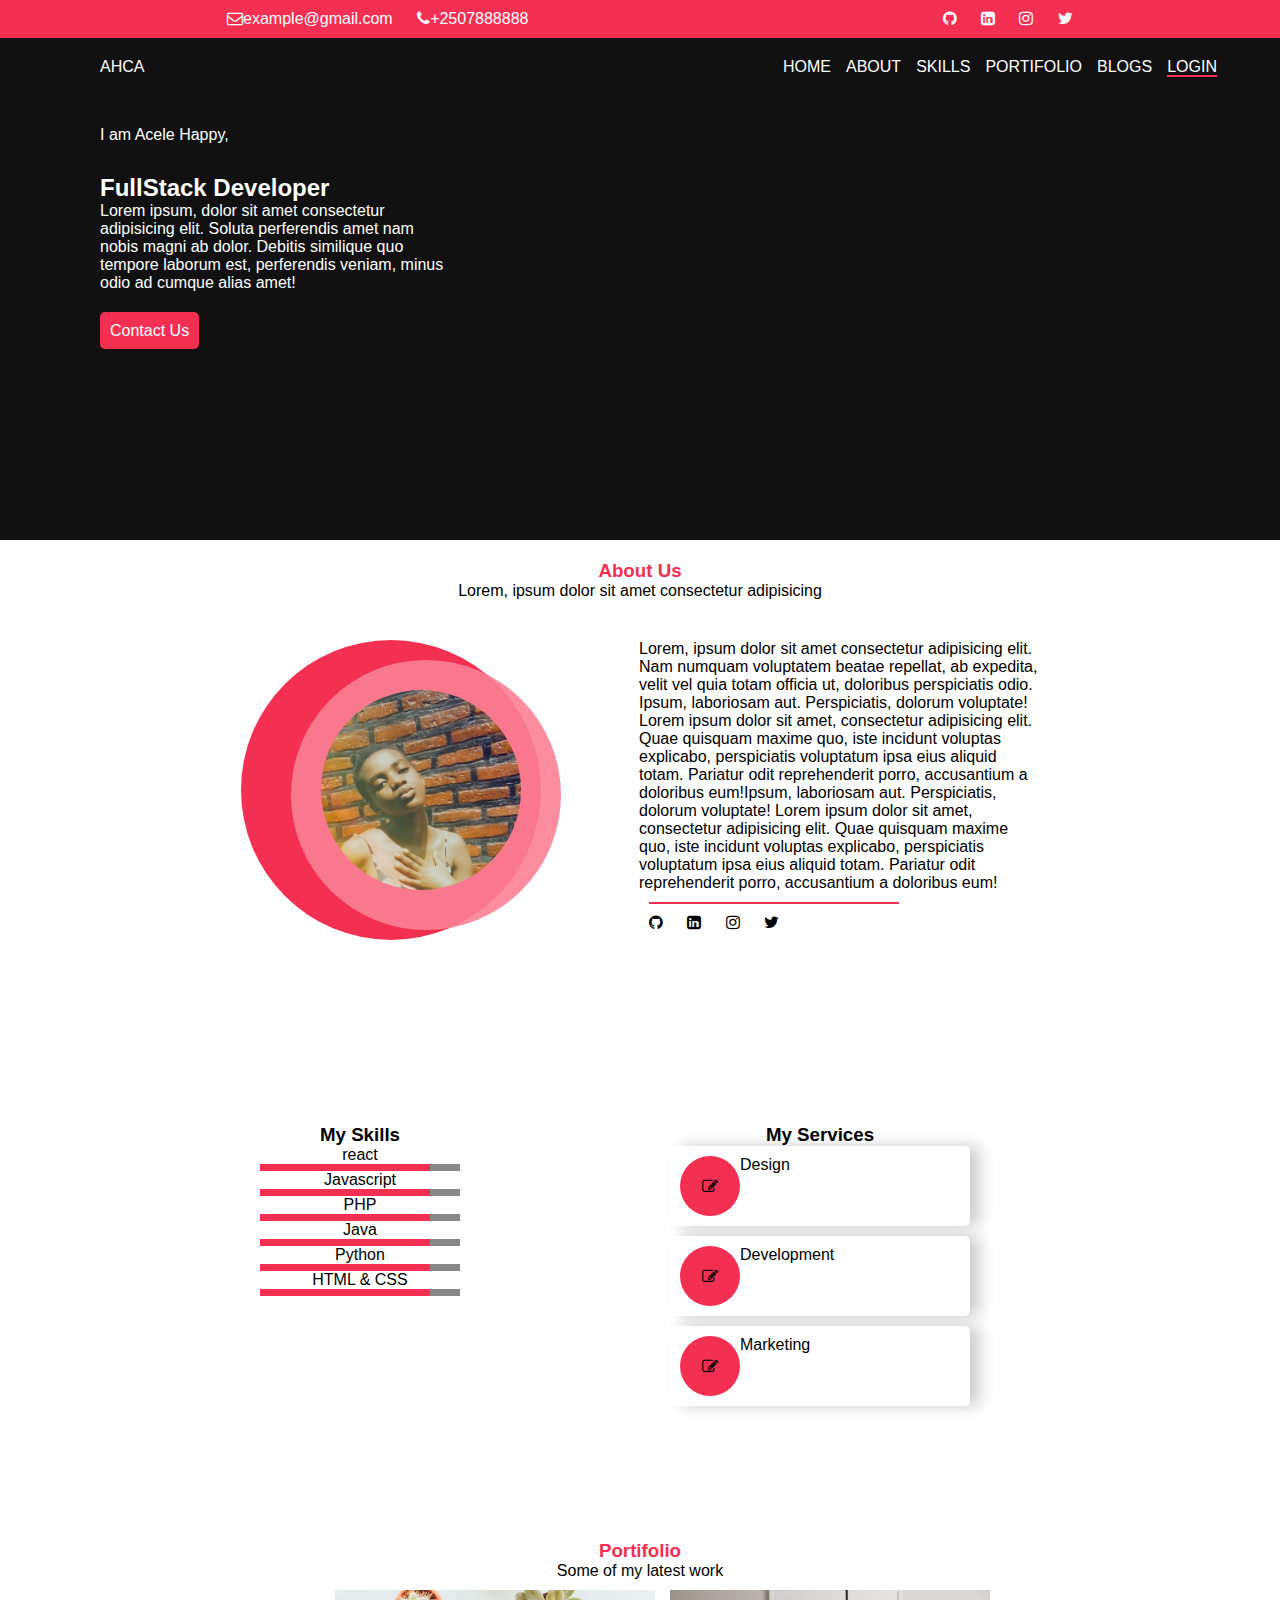
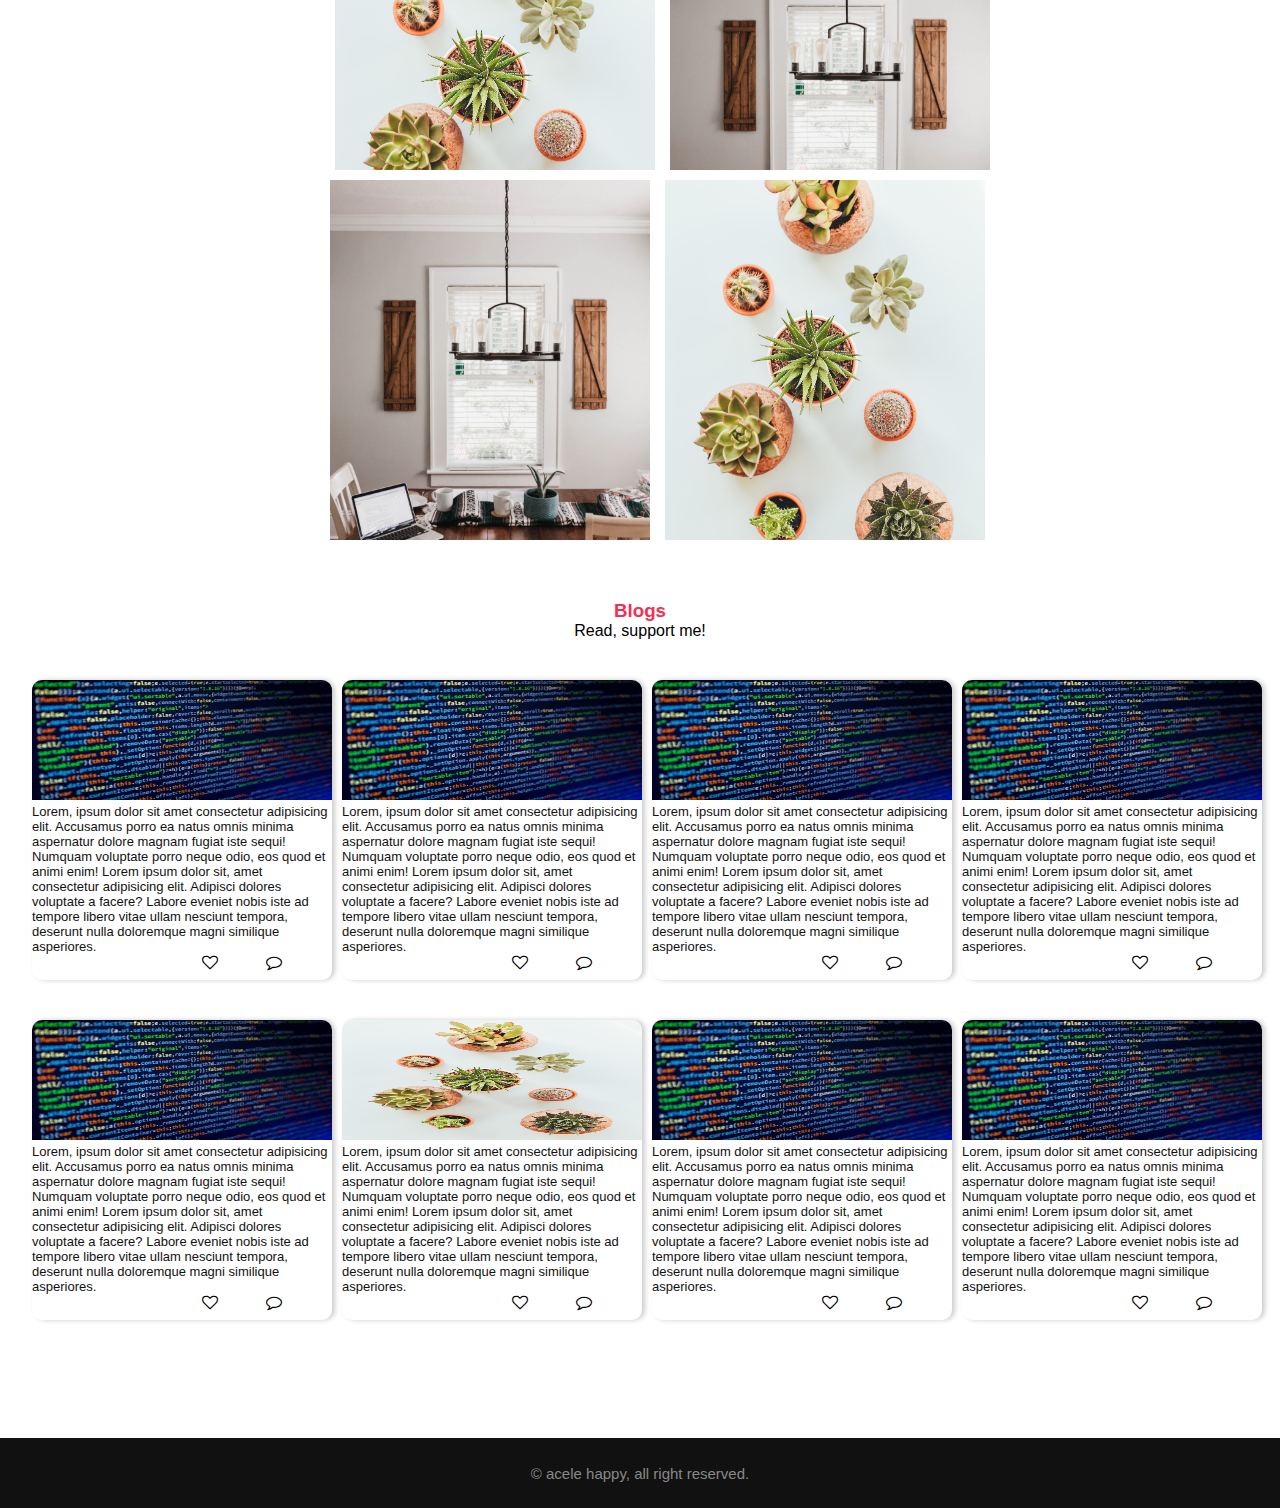
==== commit eed92c45: "changes" ====
--- a/index.html
+++ b/index.html
@@ -18,16 +18,16 @@
                 </div>
                 <div>
                     <span>
-                        <i class="fa fa-github" aria-hidden="true"></i>
-                    </span>
-                    <span>
-                        <i class="fa fa-linkedin-square" aria-hidden="true"></i>
-                    </span>
-                    <span>
-                        <i class="fa fa-instagram" aria-hidden="true"></i>
-                    </span>
-                    <span>
-                        <i class="fa fa-twitter" aria-hidden="true"></i>
+                        <a href="https://github.com/acele-happy"><i class="fa fa-github" aria-hidden="true"></i>
+                    </span></a>
+                    <span>
+                        <a href="https://www.linkedin.com/in/acele-happy"><i class="fa fa-linkedin-square" aria-hidden="true"></i></a>
+                    </span>
+                    <span>
+                        <a href="https://www.instagram.com/a_c_e_l_e/"><i class="fa fa-instagram" aria-hidden="true"></i></a>
+                    </span>
+                    <span>
+                        <a href="https://twitter.com/acele_happy"><i class="fa fa-twitter" aria-hidden="true"></i></a>
                     </span>
                 </div>
             </div>
@@ -40,7 +40,7 @@
                     <li>SKILLS</li>
                     <li>PORTIFOLIO</li>
                     <li>BLOGS</li>
-                    <li class="login">LOGIN</li>
+                    <li><a class="login" href="login.html">LOGIN</a></li>
                     <li onclick="myFunction()" class="menu-icon">
                         <i class="fa fa-bars"></i>
                     </li>
@@ -52,7 +52,7 @@
                 <h2>FullStack Developer</h2>
                 <p>Lorem ipsum, dolor sit amet consectetur adipisicing elit. Soluta perferendis amet nam nobis magni ab dolor. Debitis similique quo tempore laborum est, perferendis veniam, minus odio ad cumque alias amet!</p>
 
-                <span class="contact-btn">Contact Us</span>
+                <span class="contact-btn"><a href="contact.html">Contact Us</a></span>
             </div>
             <!-- <svg id="wave" style="transform:rotate(0deg); transition: 0.3s" viewBox="0 0 1440 490" version="1.1" xmlns="http://www.w3.org/2000/svg"><defs><linearGradient id="sw-gradient-0" x1="0" x2="0" y1="1" y2="0"><stop stop-color="rgba(243, 48, 82, 1)" offset="0%"></stop><stop stop-color="rgba(243, 48, 82, 1)" offset="100%"></stop></linearGradient></defs><path style="transform:translate(0, 0px); opacity:1" fill="url(#sw-gradient-0)" d="M0,147L48,171.5C96,196,192,245,288,220.5C384,196,480,98,576,98C672,98,768,196,864,253.2C960,310,1056,327,1152,302.2C1248,278,1344,212,1440,179.7C1536,147,1632,147,1728,122.5C1824,98,1920,49,2016,81.7C2112,114,2208,229,2304,261.3C2400,294,2496,245,2592,261.3C2688,278,2784,359,2880,392C2976,425,3072,408,3168,375.7C3264,343,3360,294,3456,236.8C3552,180,3648,114,3744,114.3C3840,114,3936,180,4032,196C4128,212,4224,180,4320,187.8C4416,196,4512,245,4608,220.5C4704,196,4800,98,4896,89.8C4992,82,5088,163,5184,204.2C5280,245,5376,245,5472,245C5568,245,5664,245,5760,236.8C5856,229,5952,212,6048,220.5C6144,229,6240,261,6336,228.7C6432,196,6528,98,6624,81.7C6720,65,6816,131,6864,163.3L6912,196L6912,490L6864,490C6816,490,6720,490,6624,490C6528,490,6432,490,6336,490C6240,490,6144,490,6048,490C5952,490,5856,490,5760,490C5664,490,5568,490,5472,490C5376,490,5280,490,5184,490C5088,490,4992,490,4896,490C4800,490,4704,490,4608,490C4512,490,4416,490,4320,490C4224,490,4128,490,4032,490C3936,490,3840,490,3744,490C3648,490,3552,490,3456,490C3360,490,3264,490,3168,490C3072,490,2976,490,2880,490C2784,490,2688,490,2592,490C2496,490,2400,490,2304,490C2208,490,2112,490,2016,490C1920,490,1824,490,1728,490C1632,490,1536,490,1440,490C1344,490,1248,490,1152,490C1056,490,960,490,864,490C768,490,672,490,576,490C480,490,384,490,288,490C192,490,96,490,48,490L0,490Z"></path><defs><linearGradient id="sw-gradient-1" x1="0" x2="0" y1="1" y2="0"><stop stop-color="rgba(243, 48, 82, 1)" offset="0%"></stop><stop stop-color="rgba(243, 48, 82, 1)" offset="100%"></stop></linearGradient></defs><path style="transform:translate(0, 50px); opacity:0.9" fill="url(#sw-gradient-1)" d="M0,294L48,261.3C96,229,192,163,288,122.5C384,82,480,65,576,98C672,131,768,212,864,204.2C960,196,1056,98,1152,49C1248,0,1344,0,1440,0C1536,0,1632,0,1728,40.8C1824,82,1920,163,2016,187.8C2112,212,2208,180,2304,196C2400,212,2496,278,2592,318.5C2688,359,2784,376,2880,383.8C2976,392,3072,392,3168,359.3C3264,327,3360,261,3456,212.3C3552,163,3648,131,3744,163.3C3840,196,3936,294,4032,318.5C4128,343,4224,294,4320,302.2C4416,310,4512,376,4608,367.5C4704,359,4800,278,4896,212.3C4992,147,5088,98,5184,73.5C5280,49,5376,49,5472,81.7C5568,114,5664,180,5760,245C5856,310,5952,376,6048,334.8C6144,294,6240,147,6336,147C6432,147,6528,294,6624,302.2C6720,310,6816,180,6864,114.3L6912,49L6912,490L6864,490C6816,490,6720,490,6624,490C6528,490,6432,490,6336,490C6240,490,6144,490,6048,490C5952,490,5856,490,5760,490C5664,490,5568,490,5472,490C5376,490,5280,490,5184,490C5088,490,4992,490,4896,490C4800,490,4704,490,4608,490C4512,490,4416,490,4320,490C4224,490,4128,490,4032,490C3936,490,3840,490,3744,490C3648,490,3552,490,3456,490C3360,490,3264,490,3168,490C3072,490,2976,490,2880,490C2784,490,2688,490,2592,490C2496,490,2400,490,2304,490C2208,490,2112,490,2016,490C1920,490,1824,490,1728,490C1632,490,1536,490,1440,490C1344,490,1248,490,1152,490C1056,490,960,490,864,490C768,490,672,490,576,490C480,490,384,490,288,490C192,490,96,490,48,490L0,490Z"></path></svg> -->
         </div>
@@ -62,7 +62,7 @@
             <div id="about" class="about">
                 <div class="circle">
                 <div class="circle-sm">
-                    <img src="" alt="img" class="img-sm"/>
+                    <img src="./pictures/pic.jpg" alt="img" class="img-sm"/>
                 </div>
             </div>
             <div class="about-content">
@@ -94,23 +94,23 @@
                 <div class="out"><div class="inside"></div></div>
                 </div>
                 <div>
-                <span>react</span>
+                <span>Javascript</span>
                 <div class="out"><div class="inside"></div></div>
                 </div>
                 <div>   
-                <span>react</span>
-                <div class="out"><div class="inside"></div></div>
-                </div>
-                <div>
-                    <span>react</span>
+                <span>PHP</span>
+                <div class="out"><div class="inside"></div></div>
+                </div>
+                <div>
+                    <span>Java</span>
                     <div class="out"><div class="inside"></div></div>
                 </div>
                 <div>
-                    <span>react</span>  `
+                    <span>Python</span>
                     <div class="out"><div class="inside"></div></div>
                     </div>
                     <div>
-                <span>react</span>
+                <span>HTML & CSS</span>
                 <div class="out"><div class="inside"></div></div>
                 </div>
             </div>
@@ -137,16 +137,16 @@
             <div class="port-cont">
                 <div id="portifolio" class="portifolio">
                     <div class="div1">
-                        <img class=".short-img" src="./pictures/an.jpg" alt="">
+                        <img class="short-img" src="./pictures/an.jpg" alt="">
                     </div>
                     <div class="div2">
-                        <img class=".short-img" src="./pictures/cam.jpg" alt="">
+                        <img class="short-img" src="./pictures/cam.jpg" alt="">
                     </div>
                     <div class="div3">
-                        <img class=".long-img" src="./pictures/cam.jpg" alt="">
+                        <img class="long-img" src="./pictures/cam.jpg" alt="">
                     </div>
                     <div class="div4">
-                        <img class=".long-img" src="./pictures/an.jpg" alt="">
+                        <img class="long-img" src="./pictures/an.jpg" alt="">
                     </div>
                 </div>
             </div>
@@ -156,6 +156,16 @@
 
             <div class="">
                 <div id="blogs" class="blogs">
+                   <div class="blog">
+                       <a href="singleBlog.html"><img src="./pictures/bl.jpg" alt=""></a>
+                       <div class="blog-cont">
+                           <p>Lorem, ipsum dolor sit amet consectetur adipisicing elit. Accusamus porro ea natus omnis minima aspernatur dolore magnam fugiat iste sequi! Numquam voluptate porro neque odio, eos quod et animi enim! Lorem ipsum dolor sit, amet consectetur adipisicing elit. Adipisci dolores voluptate a facere? Labore eveniet nobis iste ad tempore libero vitae ullam nesciunt tempora, deserunt nulla doloremque magni similique asperiores.</p>
+                       </div>
+                       <div class="blog-icons">
+                           <span><i class="fa fa-heart-o" aria-hidden="true"></i></span>
+                           <span><i class="fa fa-comment-o" aria-hidden="true"></i></span>
+                       </div>
+                   </div>
                    <div class="blog">
                        <img src="./pictures/bl.jpg" alt="">
                        <div class="blog-cont">
@@ -168,16 +178,6 @@
                    </div>
                    <div class="blog">
                        <img src="./pictures/bl.jpg" alt="">
-                       <div class="blog-cont">
-                           <p>Lorem, ipsum dolor sit amet consectetur adipisicing elit. Accusamus porro ea natus omnis minima aspernatur dolore magnam fugiat iste sequi! Numquam voluptate porro neque odio, eos quod et animi enim! Lorem ipsum dolor sit, amet consectetur adipisicing elit. Adipisci dolores voluptate a facere? Labore eveniet nobis iste ad tempore libero vitae ullam nesciunt tempora, deserunt nulla doloremque magni similique asperiores.</p>
-                       </div>
-                       <div class="blog-icons">
-                           <span><i class="fa fa-heart-o" aria-hidden="true"></i></span>
-                           <span><i class="fa fa-comment-o" aria-hidden="true"></i></span>
-                       </div>
-                   </div>
-                   <div class="blog">
-                       <img src="bl.jpg" alt="">
                        <div class="blog-cont">
                            <p>Lorem, ipsum dolor sit amet consectetur adipisicing elit. Accusamus porro ea natus omnis minima aspernatur dolore magnam fugiat iste sequi! Numquam voluptate porro neque odio, eos quod et animi enim! Lorem ipsum dolor sit, amet consectetur adipisicing elit. Adipisci dolores voluptate a facere? Labore eveniet nobis iste ad tempore libero vitae ullam nesciunt tempora, deserunt nulla doloremque magni similique asperiores.</p>
                        </div>
--- a/index.css
+++ b/index.css
@@ -4,10 +4,14 @@
   box-sizing: border-box;
   font-family: "Helvetica Neue", Helvetica, Arial, sans-serif;
 }
+a{
+  text-decoration: none;
+  color: #fff;
+}
 .dark-part {
   background: #111;
   width: 100%;
-  height: auto;
+  height: 60vh;
 }
 .upper-nav {
   width: 100%;
@@ -263,7 +267,7 @@
     box-shadow: 3px 0px 5px rgba(0,0,0,0.2);
     border-radius: 10px;
 }
-.blog>img{
+.blog>img,.blog>a>img{
   width: 300px;
     height: 120px;
     border-radius: 10px 10px 0px 0px;
@@ -352,6 +356,11 @@
     left: 40%;
     top: 30px;
   }
+
+  .contact-btn>a{
+    color: #fff;
+    text-decoration: none;
+  }
   .dark-part{
     height: 60vh;
   }
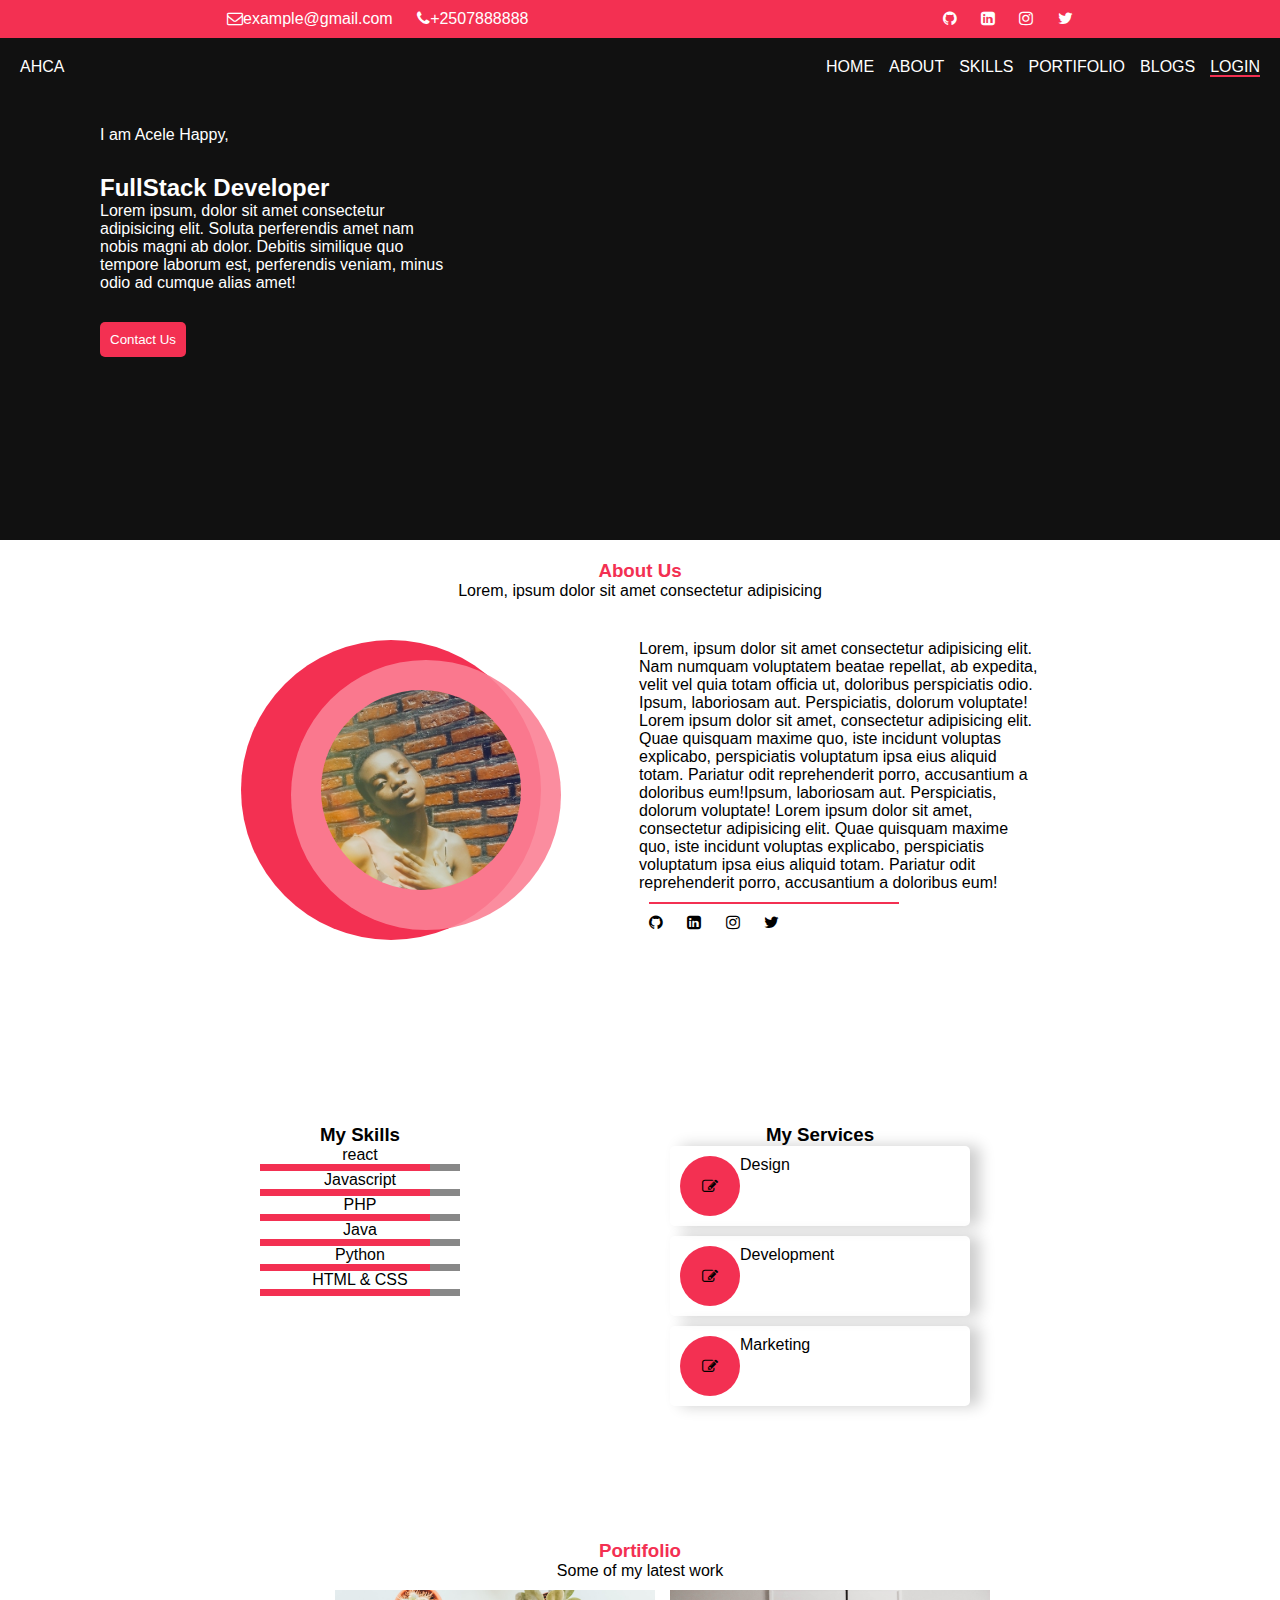
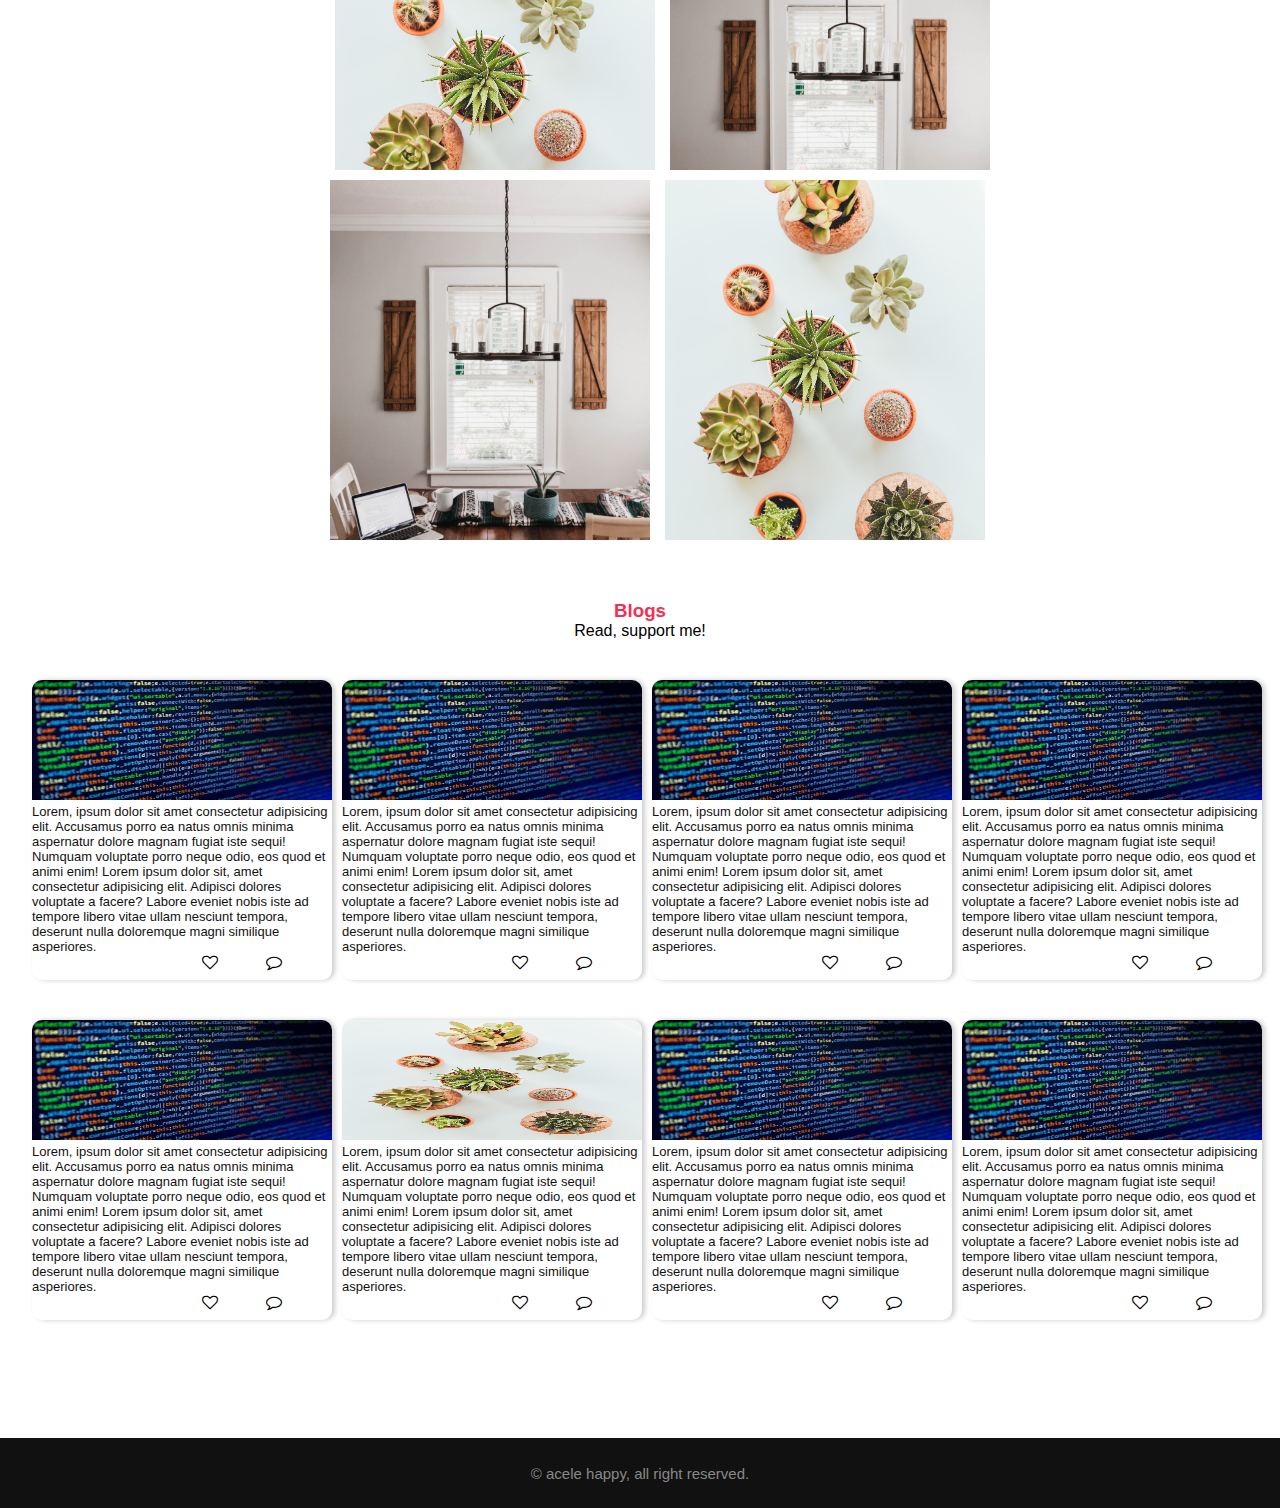
==== commit 616ba575: "res" ====
--- a/index.html
+++ b/index.html
@@ -34,32 +34,34 @@
 
             <div class="nav-links" id="nav-links">
                 <span class="logo">AHCA</span>
-                <ul>
-                    <li>HOME</li>
-                    <li>ABOUT</li>
-                    <li>SKILLS</li>
-                    <li>PORTIFOLIO</li>
-                    <li>BLOGS</li>
+                <ul class="ul">
+                    <li><a href="#home">HOME</a></li>
+                    <li><a href="#about">ABOUT</a></li>
+                    <li><a href="#skills">SKILLS</a></li>
+                    <li><a href="#portifolio">PORTIFOLIO</a></li>
+                    <li><a href="#blogs">BLOGS</a></li>
                     <li><a class="login" href="login.html">LOGIN</a></li>
-                    <li onclick="myFunction()" class="menu-icon">
-                        <i class="fa fa-bars"></i>
-                    </li>
                 </ul>
-            </div>
-
-            <div class="short-desc">
+                <div class="hamburger">
+                    <span class="bar"></span>
+                    <span class="bar"></span>
+                    <span class="bar"></span>
+                </div>
+            </div>
+
+            <div class="short-desc" id="home">
                 <p>I am Acele Happy,</p>
                 <h2>FullStack Developer</h2>
                 <p>Lorem ipsum, dolor sit amet consectetur adipisicing elit. Soluta perferendis amet nam nobis magni ab dolor. Debitis similique quo tempore laborum est, perferendis veniam, minus odio ad cumque alias amet!</p>
 
-                <span class="contact-btn"><a href="contact.html">Contact Us</a></span>
+                <button class="contact-btn"><a href="contact.html">Contact Us</a></button>
             </div>
             <!-- <svg id="wave" style="transform:rotate(0deg); transition: 0.3s" viewBox="0 0 1440 490" version="1.1" xmlns="http://www.w3.org/2000/svg"><defs><linearGradient id="sw-gradient-0" x1="0" x2="0" y1="1" y2="0"><stop stop-color="rgba(243, 48, 82, 1)" offset="0%"></stop><stop stop-color="rgba(243, 48, 82, 1)" offset="100%"></stop></linearGradient></defs><path style="transform:translate(0, 0px); opacity:1" fill="url(#sw-gradient-0)" d="M0,147L48,171.5C96,196,192,245,288,220.5C384,196,480,98,576,98C672,98,768,196,864,253.2C960,310,1056,327,1152,302.2C1248,278,1344,212,1440,179.7C1536,147,1632,147,1728,122.5C1824,98,1920,49,2016,81.7C2112,114,2208,229,2304,261.3C2400,294,2496,245,2592,261.3C2688,278,2784,359,2880,392C2976,425,3072,408,3168,375.7C3264,343,3360,294,3456,236.8C3552,180,3648,114,3744,114.3C3840,114,3936,180,4032,196C4128,212,4224,180,4320,187.8C4416,196,4512,245,4608,220.5C4704,196,4800,98,4896,89.8C4992,82,5088,163,5184,204.2C5280,245,5376,245,5472,245C5568,245,5664,245,5760,236.8C5856,229,5952,212,6048,220.5C6144,229,6240,261,6336,228.7C6432,196,6528,98,6624,81.7C6720,65,6816,131,6864,163.3L6912,196L6912,490L6864,490C6816,490,6720,490,6624,490C6528,490,6432,490,6336,490C6240,490,6144,490,6048,490C5952,490,5856,490,5760,490C5664,490,5568,490,5472,490C5376,490,5280,490,5184,490C5088,490,4992,490,4896,490C4800,490,4704,490,4608,490C4512,490,4416,490,4320,490C4224,490,4128,490,4032,490C3936,490,3840,490,3744,490C3648,490,3552,490,3456,490C3360,490,3264,490,3168,490C3072,490,2976,490,2880,490C2784,490,2688,490,2592,490C2496,490,2400,490,2304,490C2208,490,2112,490,2016,490C1920,490,1824,490,1728,490C1632,490,1536,490,1440,490C1344,490,1248,490,1152,490C1056,490,960,490,864,490C768,490,672,490,576,490C480,490,384,490,288,490C192,490,96,490,48,490L0,490Z"></path><defs><linearGradient id="sw-gradient-1" x1="0" x2="0" y1="1" y2="0"><stop stop-color="rgba(243, 48, 82, 1)" offset="0%"></stop><stop stop-color="rgba(243, 48, 82, 1)" offset="100%"></stop></linearGradient></defs><path style="transform:translate(0, 50px); opacity:0.9" fill="url(#sw-gradient-1)" d="M0,294L48,261.3C96,229,192,163,288,122.5C384,82,480,65,576,98C672,131,768,212,864,204.2C960,196,1056,98,1152,49C1248,0,1344,0,1440,0C1536,0,1632,0,1728,40.8C1824,82,1920,163,2016,187.8C2112,212,2208,180,2304,196C2400,212,2496,278,2592,318.5C2688,359,2784,376,2880,383.8C2976,392,3072,392,3168,359.3C3264,327,3360,261,3456,212.3C3552,163,3648,131,3744,163.3C3840,196,3936,294,4032,318.5C4128,343,4224,294,4320,302.2C4416,310,4512,376,4608,367.5C4704,359,4800,278,4896,212.3C4992,147,5088,98,5184,73.5C5280,49,5376,49,5472,81.7C5568,114,5664,180,5760,245C5856,310,5952,376,6048,334.8C6144,294,6240,147,6336,147C6432,147,6528,294,6624,302.2C6720,310,6816,180,6864,114.3L6912,49L6912,490L6864,490C6816,490,6720,490,6624,490C6528,490,6432,490,6336,490C6240,490,6144,490,6048,490C5952,490,5856,490,5760,490C5664,490,5568,490,5472,490C5376,490,5280,490,5184,490C5088,490,4992,490,4896,490C4800,490,4704,490,4608,490C4512,490,4416,490,4320,490C4224,490,4128,490,4032,490C3936,490,3840,490,3744,490C3648,490,3552,490,3456,490C3360,490,3264,490,3168,490C3072,490,2976,490,2880,490C2784,490,2688,490,2592,490C2496,490,2400,490,2304,490C2208,490,2112,490,2016,490C1920,490,1824,490,1728,490C1632,490,1536,490,1440,490C1344,490,1248,490,1152,490C1056,490,960,490,864,490C768,490,672,490,576,490C480,490,384,490,288,490C192,490,96,490,48,490L0,490Z"></path></svg> -->
         </div>
-            <h3 class="center color">About Us</h3>
+            <h3 id="about" class="center color">About Us</h3>
             <p class="center">Lorem, ipsum dolor sit amet consectetur adipisicing</p>
         <div class="mid">
-            <div id="about" class="about">
+            <div  class="about">
                 <div class="circle">
                 <div class="circle-sm">
                     <img src="./pictures/pic.jpg" alt="img" class="img-sm"/>
@@ -87,8 +89,8 @@
         </div>
         
         <div class="mid mid-2">
-            <div id="skills" class="skills">
-                <h3>My Skills</h3>
+            <div class="skills">
+                <h3 id="skills">My Skills</h3>
                 <div>
                 <span>react</span>
                 <div class="out"><div class="inside"></div></div>
@@ -114,7 +116,7 @@
                 <div class="out"><div class="inside"></div></div>
                 </div>
             </div>
-            <div class="services">
+            <div class="services" id="services">
                 <h3>My Services</h3>
                 <div class="box">
                     <div class="icon-box"><i class="fa fa-pencil-square-o" aria-hidden="true"></i></div>
@@ -131,11 +133,11 @@
             </div>
         </div>
 
-        <h3 class="center color top ">Portifolio</h3>
+        <h3 id="portifolio" class="center color top ">Portifolio</h3>
         <p class="center">Some of my latest work</p>
 
             <div class="port-cont">
-                <div id="portifolio" class="portifolio">
+                <div class="portifolio">
                     <div class="div1">
                         <img class="short-img" src="./pictures/an.jpg" alt="">
                     </div>
@@ -151,11 +153,11 @@
                 </div>
             </div>
 
-            <h3 class="center color top ">Blogs</h3>
+            <h3 id="blogs" class="center color top ">Blogs</h3>
         <p class="center">Read, support me!</p>
 
             <div class="">
-                <div id="blogs" class="blogs">
+                <div class="blogs">
                    <div class="blog">
                        <a href="singleBlog.html"><img src="./pictures/bl.jpg" alt=""></a>
                        <div class="blog-cont">
@@ -249,6 +251,7 @@
                <p>&copy; acele happy, all right reserved.</p>
      </div>
 
+     <script src="https://code.jquery.com/jquery-3.2.1.min.js"></script>
      <script>
          function myFunction(){
             let x = document.getElementById("nav-links")
@@ -258,6 +261,22 @@
             x.className = "nav-links"
             }
          }
+
+         $(function(){
+             $(".nav-links ul li a").on("click",function(){
+                 $("html, body").animate({
+                     scrollTop: $($.attr(this, 'href')).offset().top
+                 },600)
+             })
+         })
+
+         const hamburger= document.querySelector('.hamburger')
+         const ul= document.querySelector('.ul')
+         hamburger.addEventListener('click',mobileMenu)
+    function mobileMenu(){
+        hamburger.classList.toggle('active')
+        ul.classList.toggle('active')
+    }
      </script>
 </body>
 </html>--- a/index.css
+++ b/index.css
@@ -26,12 +26,20 @@
   margin-left: 20px;
   color: #fff;
 }
+.nav-links{
+  display: flex;
+  justify-content: space-between;
+}
+
+.hamburger{
+  display:none;
+}
 
 .nav-links ul {
   list-style: none;
   display: flex;
-  width: 40%;
-  float: right;
+  align-items: center;
+  margin-right: 20px;
 }
 .nav-links ul li {
   color: #fff;
@@ -40,8 +48,7 @@
 }
 .logo {
   color: #fff;
-  margin-left: 100px;
-  margin-top: 100px;
+  margin-left: 20px;
 }
 .login {
   border-bottom: 2px solid #f33052;
@@ -53,6 +60,7 @@
   padding: 10px;
   border-radius: 5px;
   margin-bottom: 100px;
+  border: none;
 }
 .short-desc {
   margin-top: 50px;
@@ -220,7 +228,6 @@
   padding: 10px;
 }
 .portifolio > div {
-  /* background: purple; */
   padding: 20px 0;
   display: flex;
   align-items: center;
@@ -305,33 +312,70 @@
   top: 50px;
 }
 
-.menu-icon{
-  display: none;
-}
-
-@media screen and (max-width: 600px){
-
-  .nav-links ul li:not(.menu-icon){
-    display:none;
-  }
+.bar {
+  display: block;
+  width: 25px;
+  height: 3px;
+  margin: 5px auto;
+  -webkit-transition: all 0.3s ease-in-out;
+  transition: all 0.3s ease-in-out;
+  background-color: #fff;
+}
+
+@media screen and (max-width: 700px){
+
   .nav-links{
-    width: 100%;
-    overflow: auto;
-  }
-  .nav-links ul .menu-icon {
-    float: right;
-    position: relative;
-    /* left: 180px;
+    align-items: center;
+  }
+  .hamburger{
+    margin-right: 10px;
+  }
+  .nav-links ul{
+      position: fixed;
+      left: -100%;
+      flex-direction: column;
+      background-color: #fff;
+      width: 90%;
+      text-align: center;
+      transition: 0.3s;
+      box-shadow:
+          0 10px 27px rgba(0, 0, 0, 0.05);
+      height: 25vh;
+      justify-content: space-between;
+      z-index: 1;
+  }
+  .nav-links ul.active{
+    left:0;
+  }
+
+  .nav-links ul li a {
+    color: #111;
+  }
+  .hamburger {
     display: block;
-    size: 100px; */
-    display: block;
-    right: 0;
-  }
+    cursor: pointer;
+}
+.hamburger.active .bar:nth-child(2) {
+    opacity: 0;
+}
+
+.hamburger.active .bar:nth-child(1) {
+    transform: translateY(8px) rotate(45deg);
+    background:#f33052;
+    z-index: 1 !important;
+}
+
+.hamburger.active .bar:nth-child(3) {
+    transform: translateY(-8px) rotate(-45deg);
+    background:#f33052;
+    z-index: 1 !important;
+}
+
   .upper-nav{
     display:none;
   }
   .short-desc{
-    width: 60%;
+    width: 100%;
     margin: auto;
     position: relative;
     display: flex;
@@ -339,6 +383,10 @@
     align-items:center;
     top: 20%;
     font-size: 10px;
+    height: 30vh;
+  }
+  .short-desc>*{
+    font-size: 20px;
   }
   .short-desc h2{
     text-align: center;
@@ -350,11 +398,17 @@
     text-align: center;
   }
 
+  .about-content{
+    margin: auto;
+    width: 90%;
+    margin-top: 10px;
+    margin-bottom: 10px;
+  }
+
   .contact-btn{
-    margin: auto;
-    position: relative;
-    left: 40%;
-    top: 30px;
+    position: absolute;
+    left: 35%;
+    top: 270px;
   }
 
   .contact-btn>a{
@@ -371,23 +425,20 @@
     display: block;
   }
 
+  .portifolio {
+    display: flex;
+    flex-direction: column;
+  }
   .blogs{
-    display: grid;
-    grid-template-columns: 1fr;
-    gap: 10px;
+   display: grid;
+   grid-template-columns: 1fr;
   }
   .blog{
-    width: 250px;
-  }
-  .blog img{
-    width: 250px;
-  }
-  .portifolio{
-    width: 100%;
-  }
-  .portifolio div img{
-    width: 270px;
-  }
+   position: relative;
+   left: 50px;
+   margin-bottom: 15px;
+  }
+
   .circle{
     margin: auto;
   }
@@ -414,7 +465,7 @@
   }
 }
 
-@media screen and ( max-width: 1000px) {
+@media only screen and  (min-width: 701px) and (max-width: 1000px) {
   .blogs{
     display: grid;
     grid-template-columns: 1fr 1fr;
@@ -425,14 +476,6 @@
   .portifolio{
     width: 100%;
   }
-  .nav-links ul li:not(.menu-icon){
-    display:none;
-  }
-  .menu-icon{
-    position: absolute;
-    right: 100px;
-    display: block;
-  }
 
   .nav-links .responsive ul li {
     float: none;
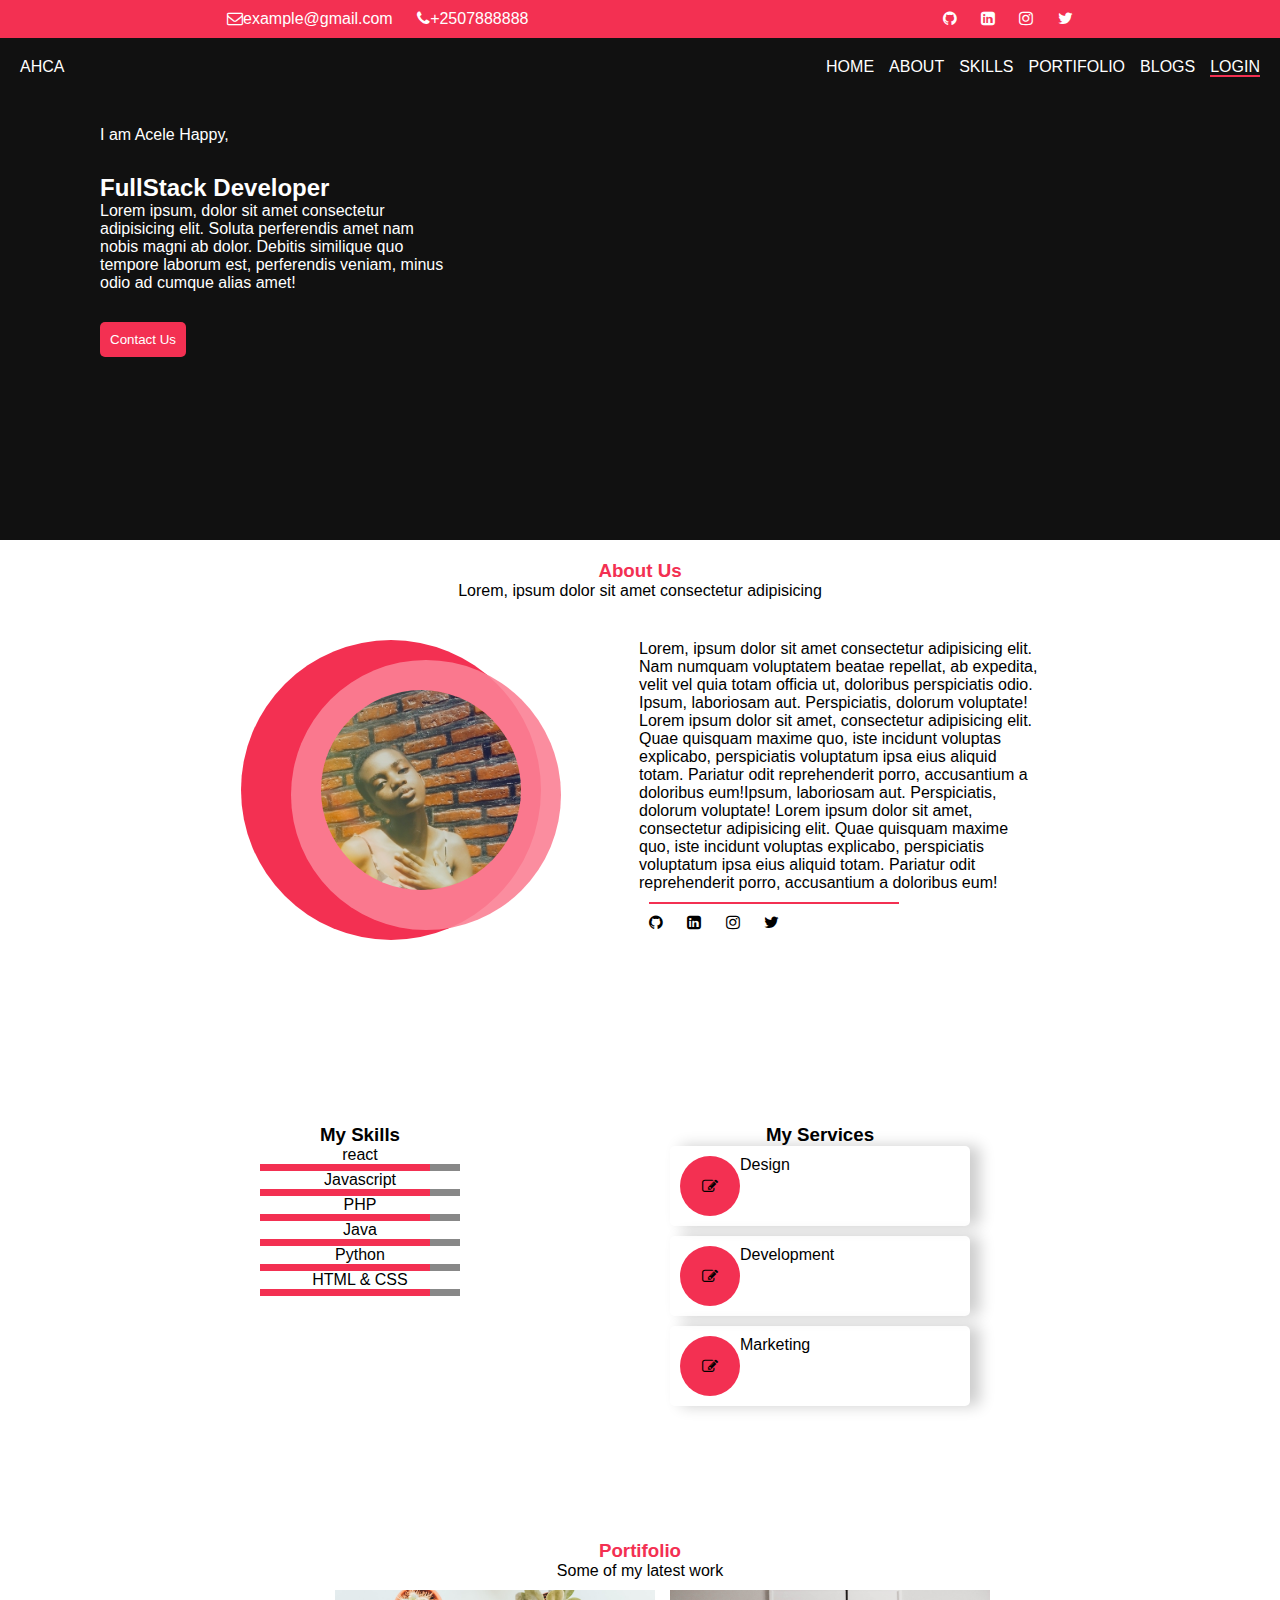
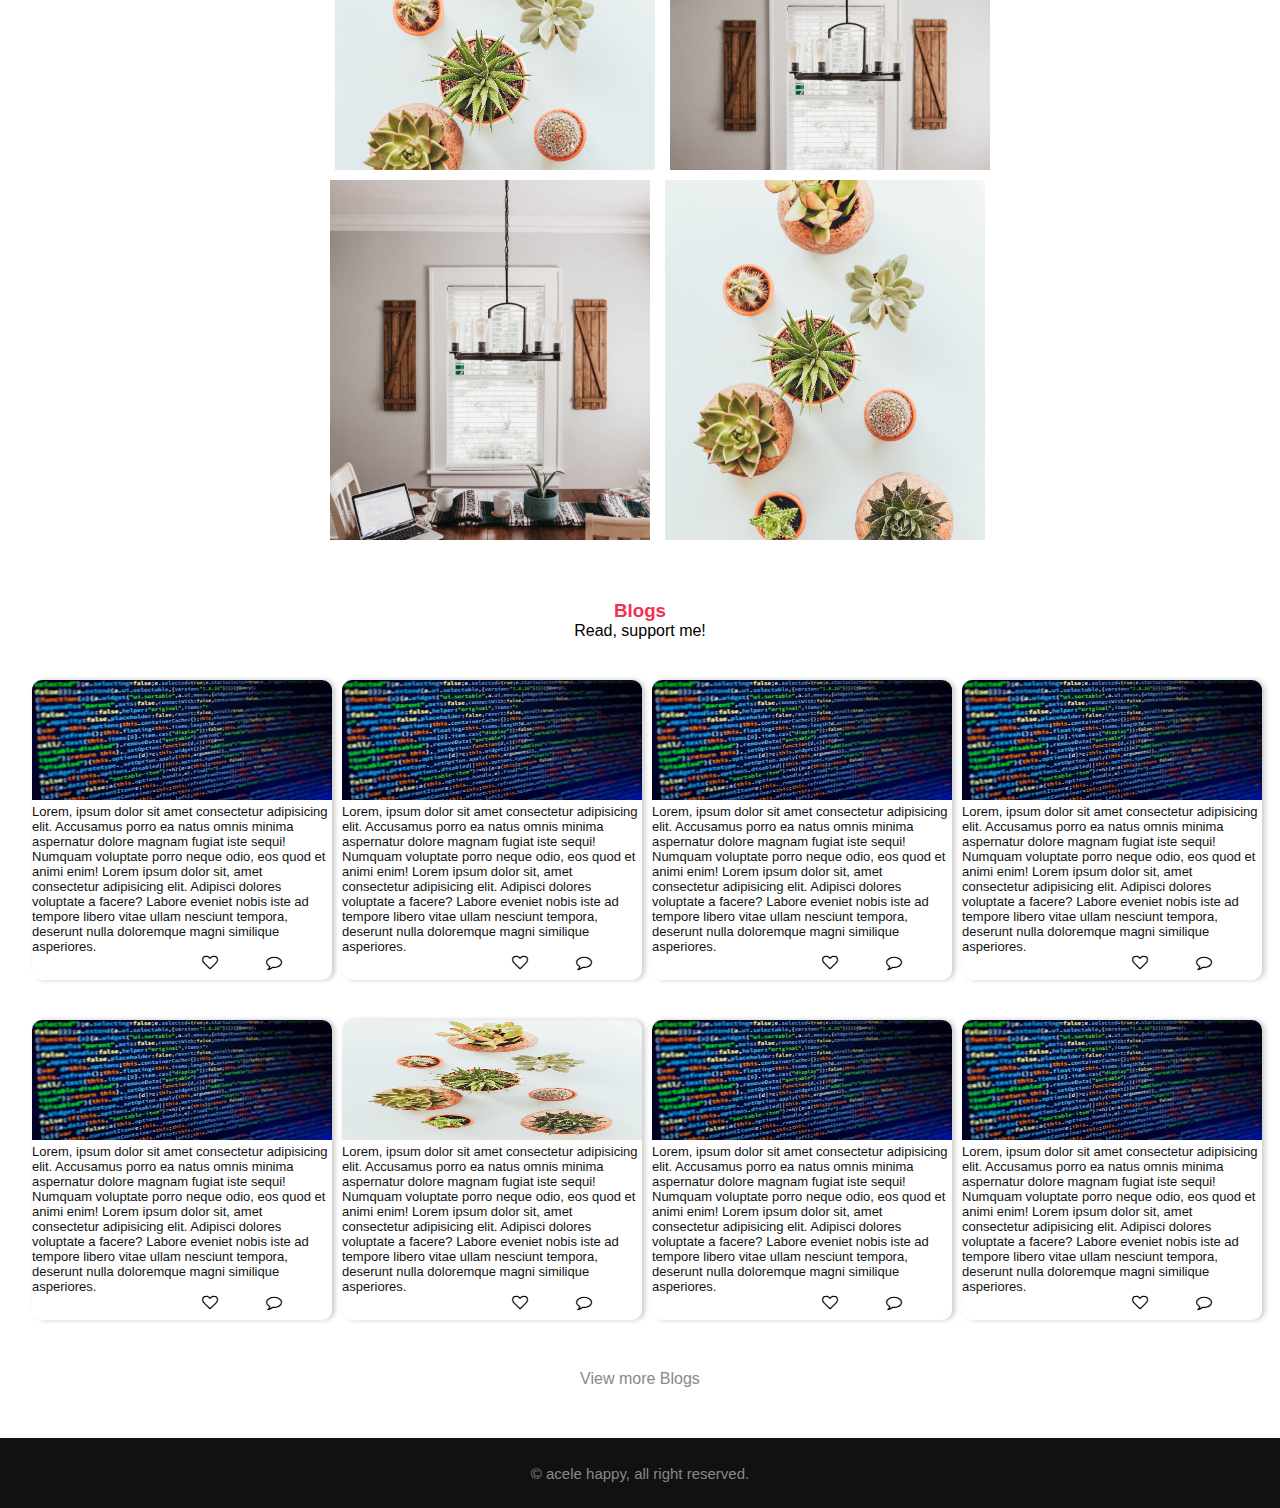
==== commit 21a49e78: "resp" ====
--- a/index.html
+++ b/index.html
@@ -245,7 +245,7 @@
                 </div>
     </div>
     <div class="center">
-        <a href="#">View more Blogs</a>
+        <a href="#" class="more">View more Blogs</a>
     </div>
     <div class="footer">
                <p>&copy; acele happy, all right reserved.</p>
--- a/index.css
+++ b/index.css
@@ -292,6 +292,10 @@
 }
 .blog-icons > span{
   margin-left: 20px;
+}
+
+.more{
+  color: #888;
 }
 
 .footer{
@@ -323,7 +327,6 @@
 }
 
 @media screen and (max-width: 700px){
-
   .nav-links{
     align-items: center;
   }
@@ -335,14 +338,16 @@
       left: -100%;
       flex-direction: column;
       background-color: #fff;
-      width: 90%;
+      width: 100%;
       text-align: center;
       transition: 0.3s;
       box-shadow:
           0 10px 27px rgba(0, 0, 0, 0.05);
-      height: 25vh;
-      justify-content: space-between;
+      height: 50vh;
+      justify-content: space-evenly;
       z-index: 1;
+      /* margin-top: 50px */
+      top: 0;
   }
   .nav-links ul.active{
     left:0;
@@ -350,10 +355,13 @@
 
   .nav-links ul li a {
     color: #111;
+    margin: 0 !important;
+    padding: 0 !important;
   }
   .hamburger {
     display: block;
     cursor: pointer;
+    z-index: 1 !important;
 }
 .hamburger.active .bar:nth-child(2) {
     opacity: 0;
@@ -407,8 +415,8 @@
 
   .contact-btn{
     position: absolute;
-    left: 35%;
-    top: 270px;
+    left: 40%;
+    top: 210px;
   }
 
   .contact-btn>a{
@@ -431,11 +439,11 @@
   }
   .blogs{
    display: grid;
-   grid-template-columns: 1fr;
+   grid-template-columns: 1fr 1fr;
   }
   .blog{
    position: relative;
-   left: 50px;
+   left: 10px;
    margin-bottom: 15px;
   }
 
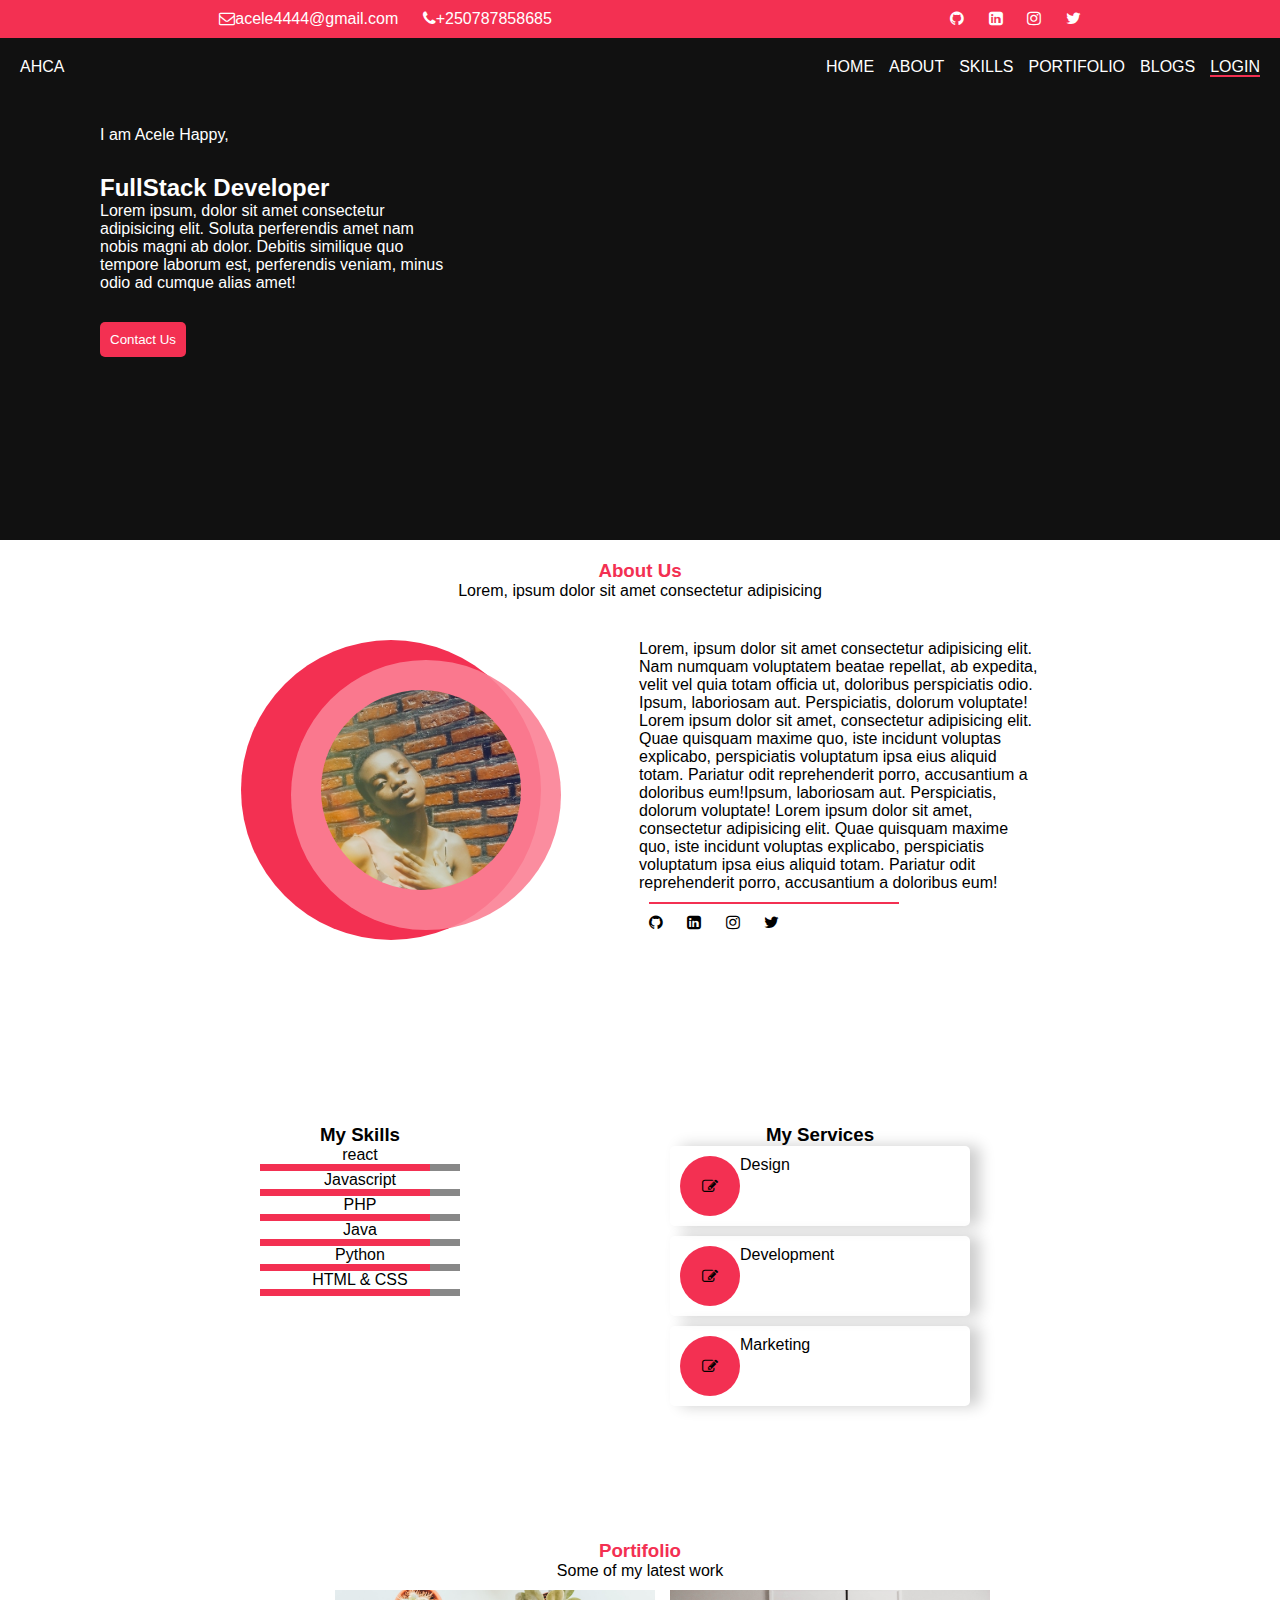
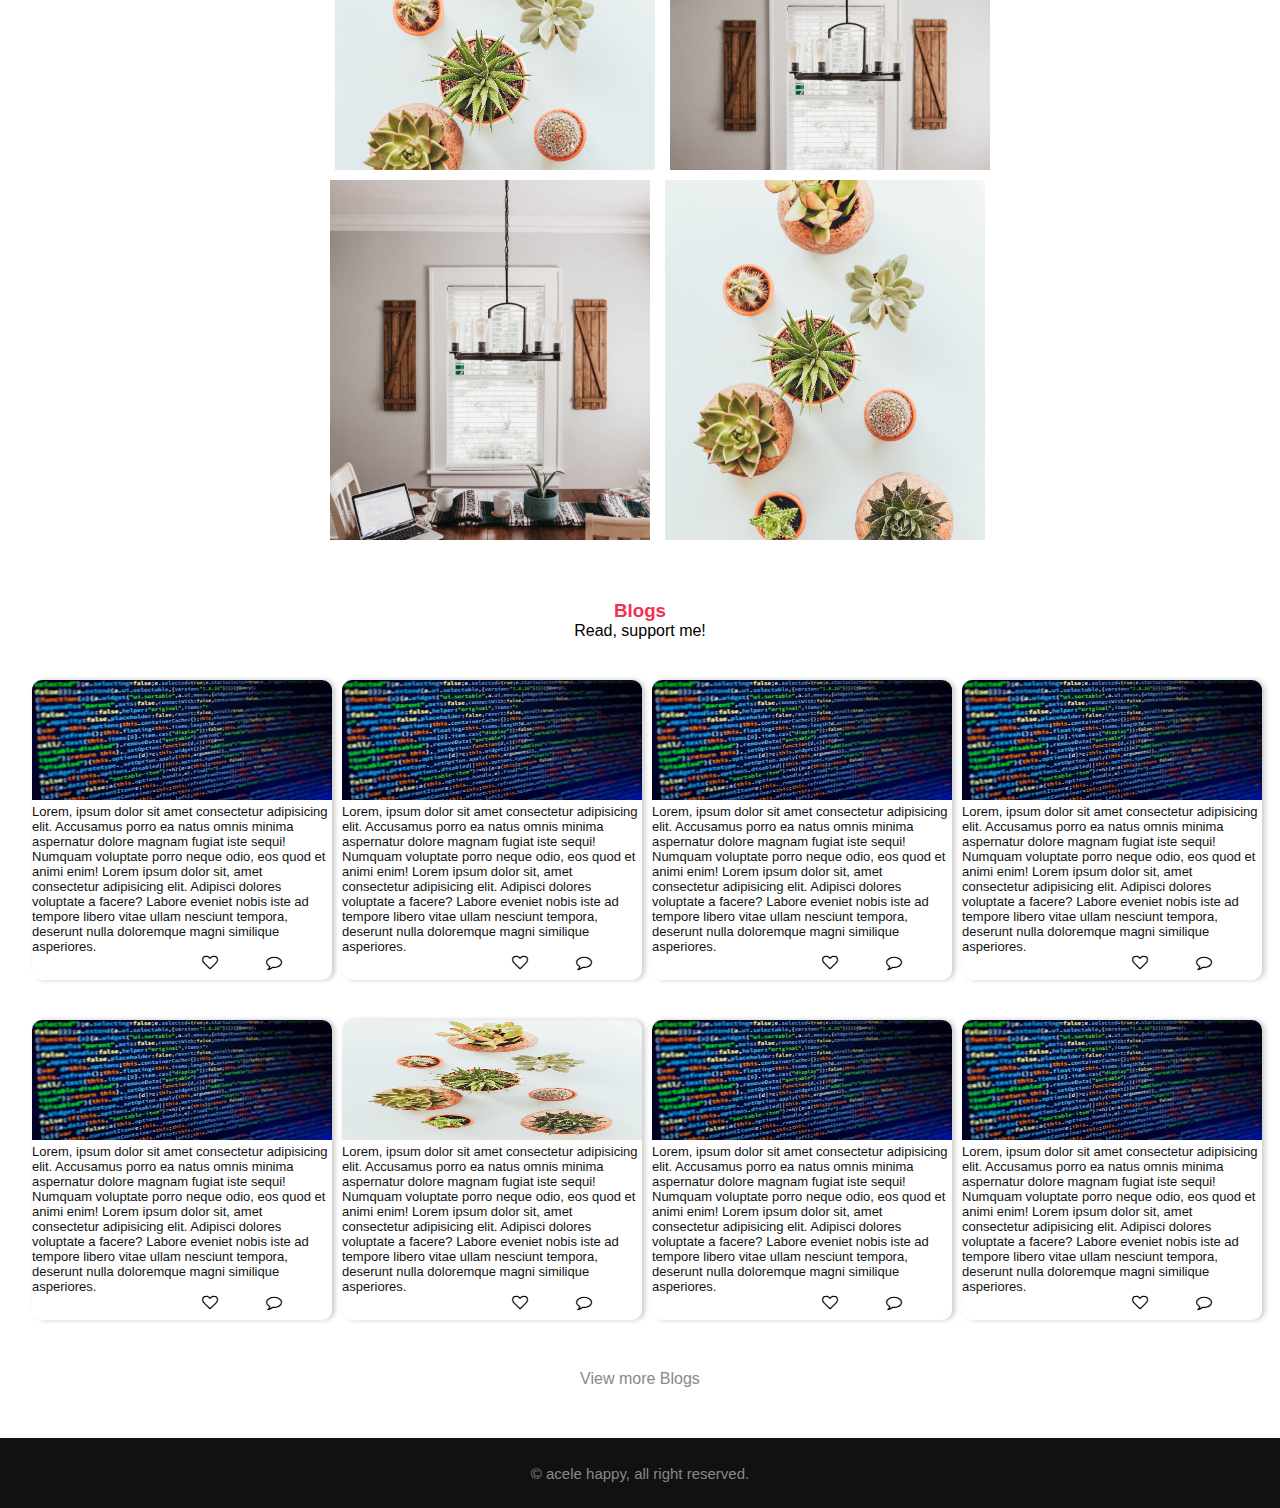
==== commit 9584ca5b: "nav-email uptade" ====
--- a/index.html
+++ b/index.html
@@ -13,8 +13,8 @@
         <div class="dark-part" id="home">
             <div class="upper-nav">
                 <div>
-                    <span><i class="fa fa-envelope-o" aria-hidden="true"></i>example@gmail.com</span>
-                <span><i class="fa fa-phone" aria-hidden="true"></i>+2507888888</span>
+                    <span><i class="fa fa-envelope-o" aria-hidden="true"></i>acele4444@gmail.com</span>
+                <span><i class="fa fa-phone" aria-hidden="true"></i>+250787858685</span>
                 </div>
                 <div>
                     <span>
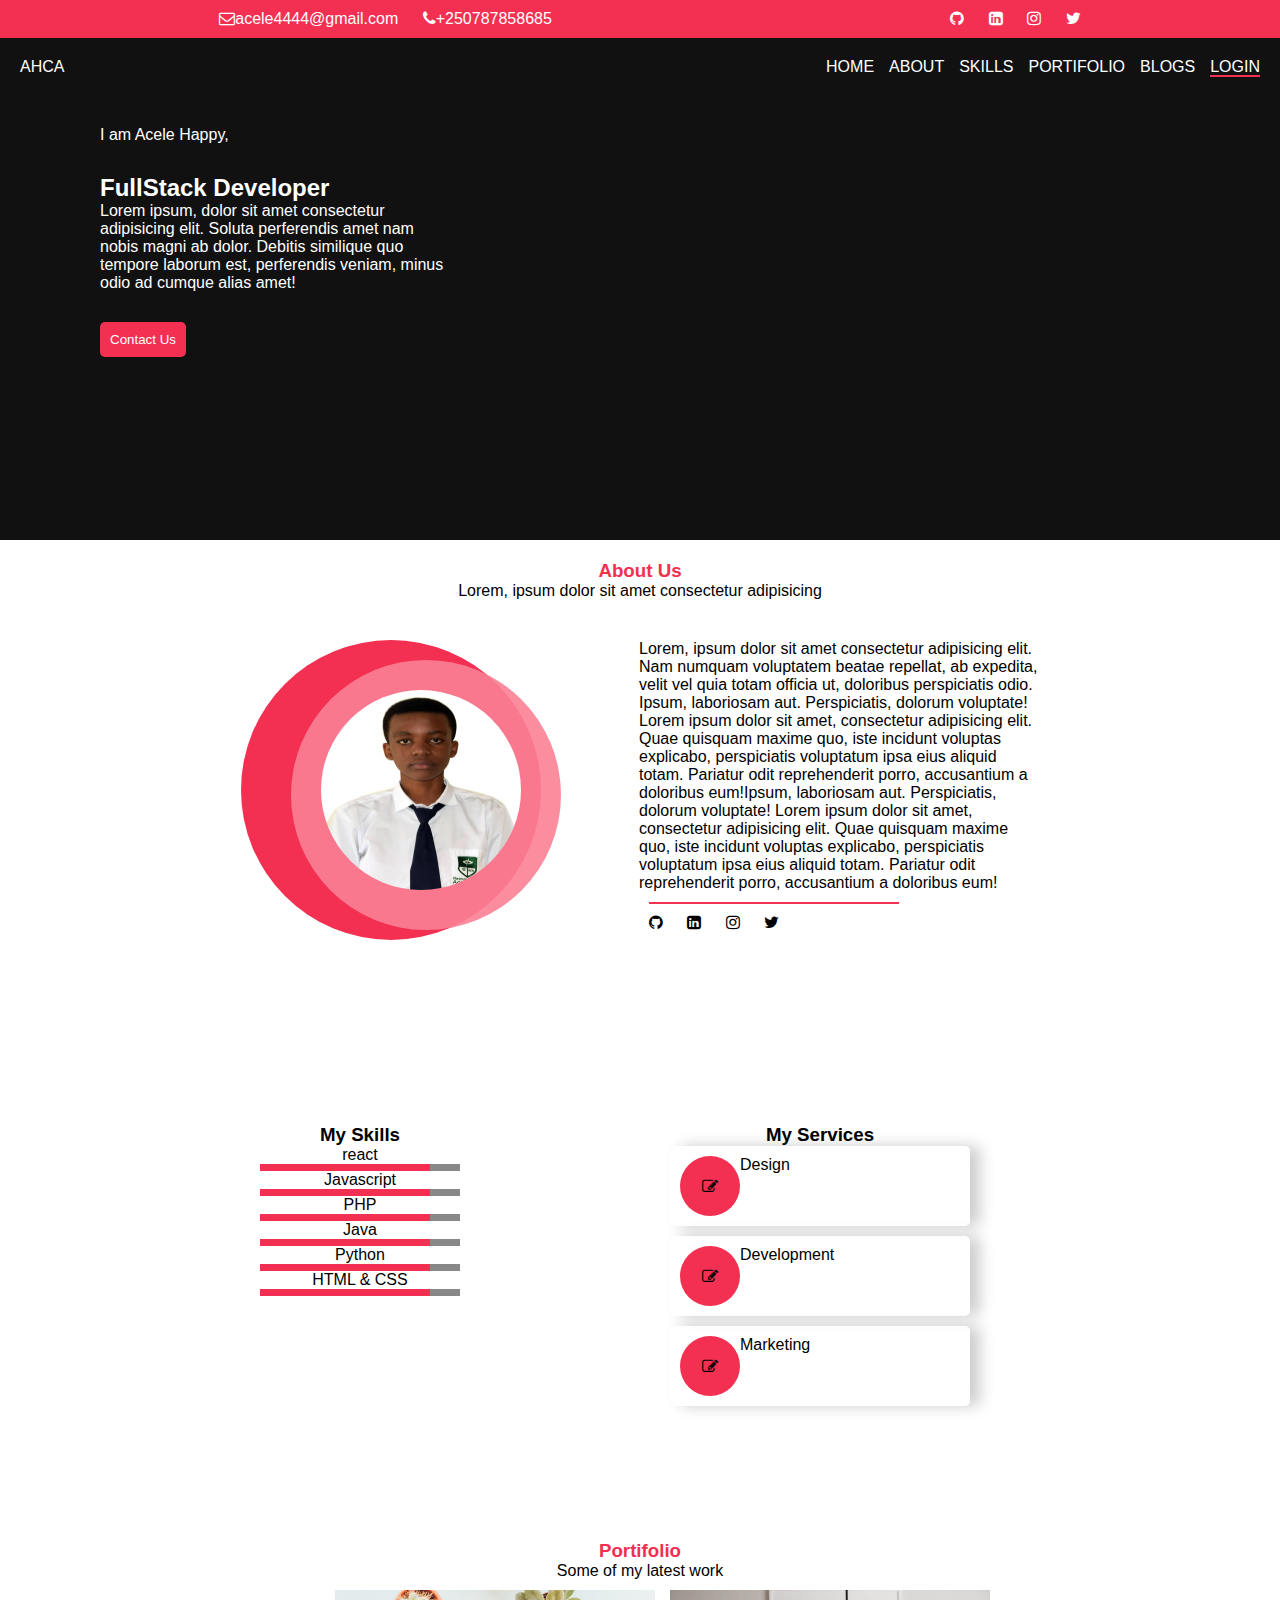
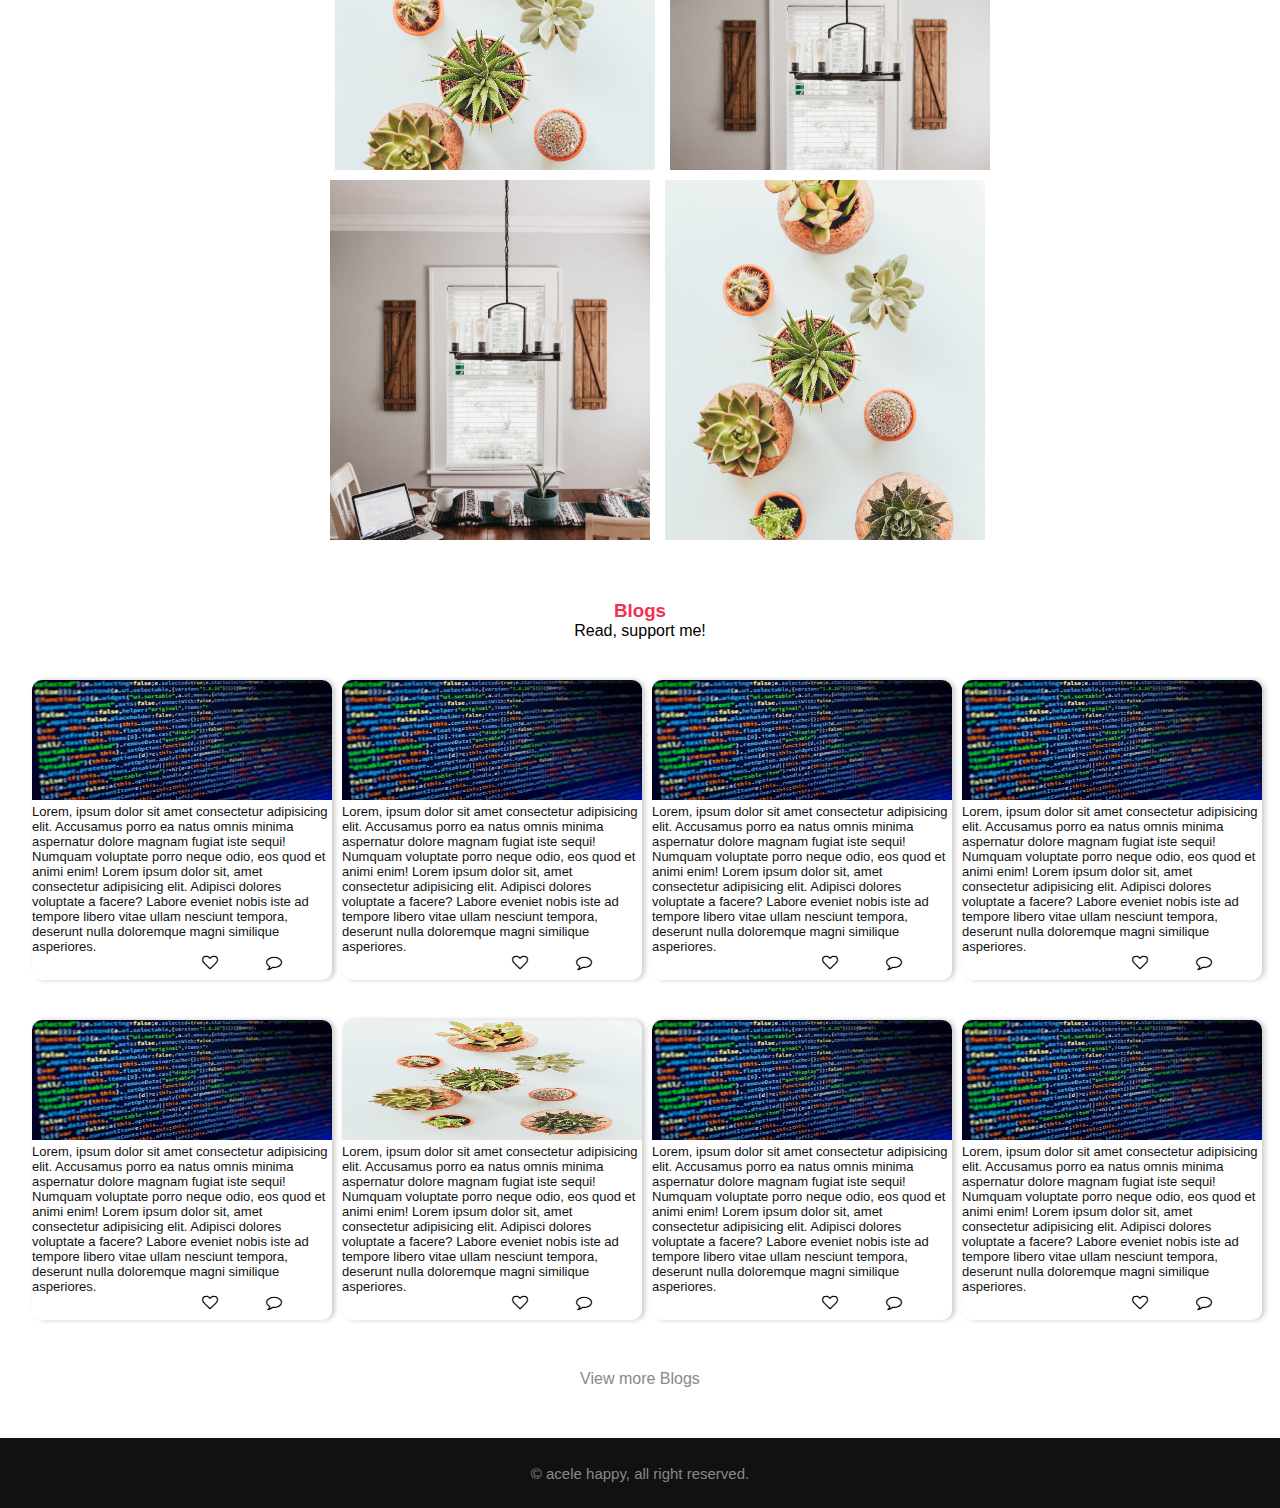
==== commit 05fb3198: "changed image" ====
--- a/index.html
+++ b/index.html
@@ -64,7 +64,7 @@
             <div  class="about">
                 <div class="circle">
                 <div class="circle-sm">
-                    <img src="./pictures/pic.jpg" alt="img" class="img-sm"/>
+                    <img src="./pictures/DUKUNDE Irakoze Acele Happy.jpg" alt="img" class="img-sm"/>
                 </div>
             </div>
             <div class="about-content">
